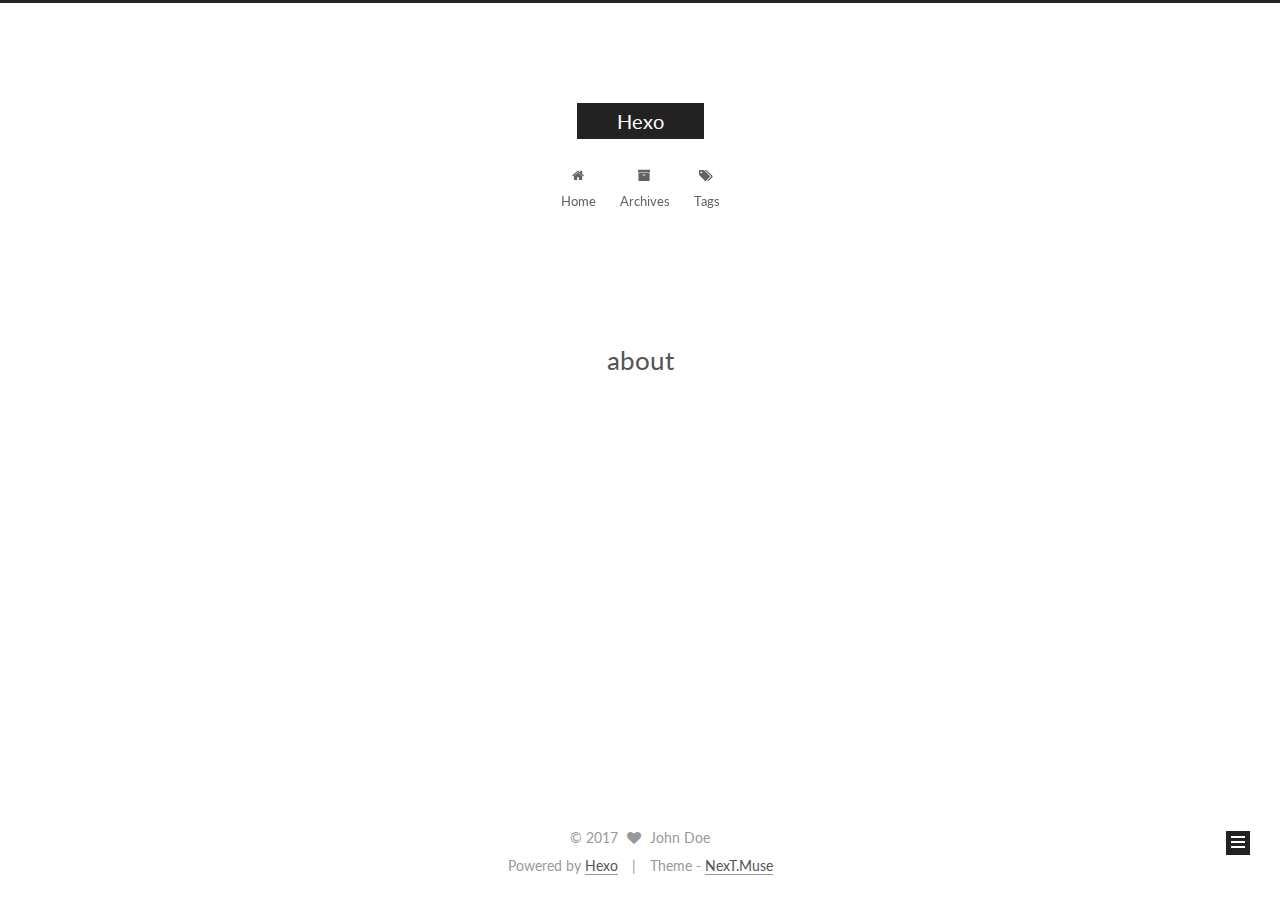
==== about/index.html @ fc0a216c "Site updated: 2017-05-07 15:32:08" ====
<!doctype html>



  


<html class="theme-next muse use-motion" lang="">
<head>
  <meta charset="UTF-8"/>
<meta http-equiv="X-UA-Compatible" content="IE=edge" />
<meta name="viewport" content="width=device-width, initial-scale=1, maximum-scale=1"/>






<meta http-equiv="Cache-Control" content="no-transform" />
<meta http-equiv="Cache-Control" content="no-siteapp" />















  
  
  <link href="/lib/fancybox/source/jquery.fancybox.css?v=2.1.5" rel="stylesheet" type="text/css" />




  
  
  
  

  
    
    
  

  

  

  

  

  
    
    
    <link href="//fonts.googleapis.com/css?family=Lato:300,300italic,400,400italic,700,700italic&subset=latin,latin-ext" rel="stylesheet" type="text/css">
  






<link href="/lib/font-awesome/css/font-awesome.min.css?v=4.6.2" rel="stylesheet" type="text/css" />

<link href="/css/main.css?v=5.1.1" rel="stylesheet" type="text/css" />


  <meta name="keywords" content="Hexo, NexT" />








  <link rel="shortcut icon" type="image/x-icon" href="/favicon.ico?v=5.1.1" />






<meta property="og:type" content="website">
<meta property="og:title" content="about">
<meta property="og:url" content="http://yoursite.com/about/index.html">
<meta property="og:site_name" content="Hexo">
<meta property="og:updated_time" content="2017-05-07T07:31:49.798Z">
<meta name="twitter:card" content="summary">
<meta name="twitter:title" content="about">



<script type="text/javascript" id="hexo.configurations">
  var NexT = window.NexT || {};
  var CONFIG = {
    root: '/',
    scheme: 'Muse',
    sidebar: {"position":"left","display":"post","offset":12,"offset_float":0,"b2t":false,"scrollpercent":false},
    fancybox: true,
    motion: true,
    duoshuo: {
      userId: '0',
      author: 'Author'
    },
    algolia: {
      applicationID: '',
      apiKey: '',
      indexName: '',
      hits: {"per_page":10},
      labels: {"input_placeholder":"Search for Posts","hits_empty":"We didn't find any results for the search: ${query}","hits_stats":"${hits} results found in ${time} ms"}
    }
  };
</script>



  <link rel="canonical" href="http://yoursite.com/about/"/>





  <title>about | Hexo</title>
</head>

<body itemscope itemtype="http://schema.org/WebPage" lang="">

  














  
  
    
  

  <div class="container sidebar-position-left  ">
    <div class="headband"></div>

    <header id="header" class="header" itemscope itemtype="http://schema.org/WPHeader">
      <div class="header-inner"><div class="site-brand-wrapper">
  <div class="site-meta ">
    

    <div class="custom-logo-site-title">
      <a href="/"  class="brand" rel="start">
        <span class="logo-line-before"><i></i></span>
        <span class="site-title">Hexo</span>
        <span class="logo-line-after"><i></i></span>
      </a>
    </div>
      
        <p class="site-subtitle"></p>
      
  </div>

  <div class="site-nav-toggle">
    <button>
      <span class="btn-bar"></span>
      <span class="btn-bar"></span>
      <span class="btn-bar"></span>
    </button>
  </div>
</div>

<nav class="site-nav">
  

  
    <ul id="menu" class="menu">
      
        
        <li class="menu-item menu-item-home">
          <a href="/" rel="section">
            
              <i class="menu-item-icon fa fa-fw fa-home"></i> <br />
            
            Home
          </a>
        </li>
      
        
        <li class="menu-item menu-item-archives">
          <a href="/archives" rel="section">
            
              <i class="menu-item-icon fa fa-fw fa-archive"></i> <br />
            
            Archives
          </a>
        </li>
      
        
        <li class="menu-item menu-item-tags">
          <a href="/tags" rel="section">
            
              <i class="menu-item-icon fa fa-fw fa-tags"></i> <br />
            
            Tags
          </a>
        </li>
      

      
    </ul>
  

  
</nav>



 </div>
    </header>

    <main id="main" class="main">
      <div class="main-inner">
        <div class="content-wrap">
          <div id="content" class="content">
            

  <div id="posts" class="posts-expand">
  <header class="post-header">

	<h1 class="post-title" itemprop="name headline">about</h1>



</header>

    
    
      
    
  </div>


          </div>
          


          
  <div class="comments" id="comments">
    
  </div>


        </div>
        
          
  
  <div class="sidebar-toggle">
    <div class="sidebar-toggle-line-wrap">
      <span class="sidebar-toggle-line sidebar-toggle-line-first"></span>
      <span class="sidebar-toggle-line sidebar-toggle-line-middle"></span>
      <span class="sidebar-toggle-line sidebar-toggle-line-last"></span>
    </div>
  </div>

  <aside id="sidebar" class="sidebar">
    <div class="sidebar-inner">

      

      

      <section class="site-overview sidebar-panel sidebar-panel-active">
        <div class="site-author motion-element" itemprop="author" itemscope itemtype="http://schema.org/Person">
          <img class="site-author-image" itemprop="image"
               src="/images/avatar.gif"
               alt="John Doe" />
          <p class="site-author-name" itemprop="name">John Doe</p>
           
              <p class="site-description motion-element" itemprop="description"></p>
          
        </div>
        <nav class="site-state motion-element">

          
            <div class="site-state-item site-state-posts">
              <a href="/archives">
                <span class="site-state-item-count">4</span>
                <span class="site-state-item-name">posts</span>
              </a>
            </div>
          

          

          

        </nav>

        

        <div class="links-of-author motion-element">
          
        </div>

        
        

        
        

        


      </section>

      

      

    </div>
  </aside>


        
      </div>
    </main>

    <footer id="footer" class="footer">
      <div class="footer-inner">
        <div class="copyright" >
  
  &copy; 
  <span itemprop="copyrightYear">2017</span>
  <span class="with-love">
    <i class="fa fa-heart"></i>
  </span>
  <span class="author" itemprop="copyrightHolder">John Doe</span>
</div>


<div class="powered-by">
  Powered by <a class="theme-link" href="https://hexo.io">Hexo</a>
</div>

<div class="theme-info">
  Theme -
  <a class="theme-link" href="https://github.com/iissnan/hexo-theme-next">
    NexT.Muse
  </a>
</div>


        

        
      </div>
    </footer>

    
      <div class="back-to-top">
        <i class="fa fa-arrow-up"></i>
        
      </div>
    

  </div>

  

<script type="text/javascript">
  if (Object.prototype.toString.call(window.Promise) !== '[object Function]') {
    window.Promise = null;
  }
</script>









  












  
  <script type="text/javascript" src="/lib/jquery/index.js?v=2.1.3"></script>

  
  <script type="text/javascript" src="/lib/fastclick/lib/fastclick.min.js?v=1.0.6"></script>

  
  <script type="text/javascript" src="/lib/jquery_lazyload/jquery.lazyload.js?v=1.9.7"></script>

  
  <script type="text/javascript" src="/lib/velocity/velocity.min.js?v=1.2.1"></script>

  
  <script type="text/javascript" src="/lib/velocity/velocity.ui.min.js?v=1.2.1"></script>

  
  <script type="text/javascript" src="/lib/fancybox/source/jquery.fancybox.pack.js?v=2.1.5"></script>


  


  <script type="text/javascript" src="/js/src/utils.js?v=5.1.1"></script>

  <script type="text/javascript" src="/js/src/motion.js?v=5.1.1"></script>



  
  

  

  


  <script type="text/javascript" src="/js/src/bootstrap.js?v=5.1.1"></script>



  


  




	





  





  





  






  





  

  

  

  

  

</body>
</html>
---- css/main.css ----
/* normalize.css v3.0.2 | MIT License | git.io/normalize */
html {
  font-family: sans-serif; /* 1 */
  -ms-text-size-adjust: 100%; /* 2 */
  -webkit-text-size-adjust: 100%; /* 2 */
}
body {
  margin: 0;
}
article,
aside,
details,
figcaption,
figure,
footer,
header,
hgroup,
main,
menu,
nav,
section,
summary {
  display: block;
}
audio,
canvas,
progress,
video {
  display: inline-block; /* 1 */
  vertical-align: baseline; /* 2 */
}
audio:not([controls]) {
  display: none;
  height: 0;
}
[hidden],
template {
  display: none;
}
a {
  background-color: transparent;
}
a:active,
a:hover {
  outline: 0;
}
abbr[title] {
  border-bottom: 1px dotted;
}
b,
strong {
  font-weight: bold;
}
dfn {
  font-style: italic;
}
h1 {
  font-size: 2em;
  margin: 0.67em 0;
}
mark {
  background: #ff0;
  color: #000;
}
small {
  font-size: 80%;
}
sub,
sup {
  font-size: 75%;
  line-height: 0;
  position: relative;
  vertical-align: baseline;
}
sup {
  top: -0.5em;
}
sub {
  bottom: -0.25em;
}
img {
  border: 0;
}
svg:not(:root) {
  overflow: hidden;
}
figure {
  margin: 1em 40px;
}
hr {
  -moz-box-sizing: content-box;
  box-sizing: content-box;
  height: 0;
}
pre {
  overflow: auto;
}
code,
kbd,
pre,
samp {
  font-family: monospace, monospace;
  font-size: 1em;
}
button,
input,
optgroup,
select,
textarea {
  color: inherit; /* 1 */
  font: inherit; /* 2 */
  margin: 0; /* 3 */
}
button {
  overflow: visible;
}
button,
select {
  text-transform: none;
}
button,
html input[type="button"],
input[type="reset"],
input[type="submit"] {
  -webkit-appearance: button; /* 2 */
  cursor: pointer; /* 3 */
}
button[disabled],
html input[disabled] {
  cursor: default;
}
button::-moz-focus-inner,
input::-moz-focus-inner {
  border: 0;
  padding: 0;
}
input {
  line-height: normal;
}
input[type="checkbox"],
input[type="radio"] {
  box-sizing: border-box; /* 1 */
  padding: 0; /* 2 */
}
input[type="number"]::-webkit-inner-spin-button,
input[type="number"]::-webkit-outer-spin-button {
  height: auto;
}
input[type="search"] {
  -webkit-appearance: textfield; /* 1 */
  -moz-box-sizing: content-box;
  -webkit-box-sizing: content-box; /* 2 */
  box-sizing: content-box;
}
input[type="search"]::-webkit-search-cancel-button,
input[type="search"]::-webkit-search-decoration {
  -webkit-appearance: none;
}
fieldset {
  border: 1px solid #c0c0c0;
  margin: 0 2px;
  padding: 0.35em 0.625em 0.75em;
}
legend {
  border: 0; /* 1 */
  padding: 0; /* 2 */
}
textarea {
  overflow: auto;
}
optgroup {
  font-weight: bold;
}
table {
  border-collapse: collapse;
  border-spacing: 0;
}
td,
th {
  padding: 0;
}
::selection {
  background: #262a30;
  color: #fff;
}
body {
  position: relative;
  font-family: 'Lato', "PingFang SC", "Microsoft YaHei", sans-serif;
  font-size: 14px;
  line-height: 2;
  color: #555;
  background: #fff;
}
@media (max-width: 767px) {
  body {
    padding-right: 0 !important;
  }
}
@media (min-width: 768px) and (max-width: 991px) {
  body {
    padding-right: 0 !important;
  }
}
@media (min-width: 1600px) {
  body {
    font-size: 16px;
  }
}
h1,
h2,
h3,
h4,
h5,
h6 {
  margin: 0;
  padding: 0;
  font-weight: bold;
  line-height: 1.5;
  font-family: 'Lato', "PingFang SC", "Microsoft YaHei", sans-serif;
}
h2,
h3,
h4,
h5,
h6 {
  margin: 20px 0 15px;
}
h1 {
  font-size: 22px;
}
@media (max-width: 767px) {
  h1 {
    font-size: 18px;
  }
}
h2 {
  font-size: 20px;
}
@media (max-width: 767px) {
  h2 {
    font-size: 16px;
  }
}
h3 {
  font-size: 18px;
}
@media (max-width: 767px) {
  h3 {
    font-size: 14px;
  }
}
h4 {
  font-size: 16px;
}
@media (max-width: 767px) {
  h4 {
    font-size: 12px;
  }
}
h5 {
  font-size: 14px;
}
@media (max-width: 767px) {
  h5 {
    font-size: 10px;
  }
}
h6 {
  font-size: 12px;
}
@media (max-width: 767px) {
  h6 {
    font-size: 8px;
  }
}
p {
  margin: 0 0 25px 0;
}
a {
  color: #555;
  text-decoration: none;
  border-bottom: 1px solid #999;
  word-wrap: break-word;
}
a:hover {
  color: #222;
  border-bottom-color: #222;
}
blockquote {
  margin: 0;
  padding: 0;
}
img {
  display: block;
  margin: auto;
  max-width: 100%;
  height: auto;
}
hr {
  margin: 40px 0;
  height: 3px;
  border: none;
  background-color: #ddd;
  background-image: repeating-linear-gradient(-45deg, #fff, #fff 4px, transparent 4px, transparent 8px);
}
blockquote {
  padding: 0 15px;
  color: #666;
  border-left: 4px solid #ddd;
}
blockquote cite::before {
  content: "-";
  padding: 0 5px;
}
dt {
  font-weight: 700;
}
dd {
  margin: 0;
  padding: 0;
}
.text-left {
  text-align: left;
}
.text-center {
  text-align: center;
}
.text-right {
  text-align: right;
}
.text-justify {
  text-align: justify;
}
.text-nowrap {
  white-space: nowrap;
}
.text-lowercase {
  text-transform: lowercase;
}
.text-uppercase {
  text-transform: uppercase;
}
.text-capitalize {
  text-transform: capitalize;
}
.center-block {
  display: block;
  margin-left: auto;
  margin-right: auto;
}
.clearfix:before,
.clearfix:after {
  content: " ";
  display: table;
}
.clearfix:after {
  clear: both;
}
.pullquote {
  width: 45%;
}
.pullquote.left {
  float: left;
  margin-left: 5px;
  margin-right: 10px;
}
.pullquote.right {
  float: right;
  margin-left: 10px;
  margin-right: 5px;
}
.affix.affix.affix {
  position: fixed;
}
.translation {
  margin-top: -20px;
  font-size: 14px;
  color: #999;
}
.scrollbar-measure {
  width: 100px;
  height: 100px;
  overflow: scroll;
  position: absolute;
  top: -9999px;
}
.use-motion .motion-element {
  opacity: 0;
}
table {
  margin: 20px 0;
  width: 100%;
  border-collapse: collapse;
  border-spacing: 0;
  border: 1px solid #ddd;
  font-size: 14px;
  table-layout: fixed;
  word-wrap: break-all;
}
table>tbody>tr:nth-of-type(odd) {
  background-color: #f9f9f9;
}
table>tbody>tr:hover {
  background-color: #f5f5f5;
}
caption,
th,
td {
  padding: 8px;
  text-align: left;
  vertical-align: middle;
  font-weight: normal;
}
th,
td {
  border-bottom: 3px solid #ddd;
  border-right: 1px solid #eee;
}
th {
  padding-bottom: 10px;
  font-weight: 700;
}
td {
  border-bottom-width: 1px;
}
html,
body {
  height: 100%;
}
.container {
  position: relative;
  min-height: 100%;
}
.header-inner {
  margin: 0 auto;
  padding: 100px 0 70px;
  width: 700px;
}
@media (min-width: 1600px) {
  .container .header-inner {
    width: 900px;
  }
}
.main {
  padding-bottom: 150px;
}
.main-inner {
  margin: 0 auto;
  width: 700px;
}
@media (min-width: 1600px) {
  .container .main-inner {
    width: 900px;
  }
}
.footer {
  position: absolute;
  left: 0;
  bottom: 0;
  width: 100%;
  min-height: 50px;
}
.footer-inner {
  box-sizing: border-box;
  margin: 20px auto;
  width: 700px;
}
@media (min-width: 1600px) {
  .container .footer-inner {
    width: 900px;
  }
}
pre,
.highlight {
  overflow: auto;
  margin: 20px 0;
  padding: 0;
  font-size: 13px;
  color: #4d4d4c;
  background: #f7f7f7;
  line-height: 1.6;
}
pre,
code {
  font-family: consolas, Menlo, "PingFang SC", "Microsoft YaHei", monospace;
}
code {
  padding: 2px 4px;
  word-wrap: break-word;
  color: #555;
  background: #eee;
  border-radius: 3px;
  font-size: 13px;
}
pre code {
  padding: 0;
  color: #4d4d4c;
  background: none;
  text-shadow: none;
}
.highlight {
  border-radius: 1px;
}
.highlight pre {
  border: none;
  margin: 0;
  padding: 10px 0;
}
.highlight table {
  margin: 0;
  width: auto;
  border: none;
}
.highlight td {
  border: none;
  padding: 0;
}
.highlight figcaption {
  font-size: 1em;
  color: #4d4d4c;
  line-height: 1em;
  margin-bottom: 1em;
}
.highlight figcaption:before,
.highlight figcaption:after {
  content: " ";
  display: table;
}
.highlight figcaption:after {
  clear: both;
}
.highlight figcaption a {
  float: right;
  color: #4d4d4c;
}
.highlight figcaption a:hover {
  border-bottom-color: #4d4d4c;
}
.highlight .gutter pre {
  padding-left: 10px;
  padding-right: 10px;
  color: #869194;
  text-align: right;
  background-color: #eff2f3;
}
.highlight .code pre {
  width: 100%;
  padding-left: 10px;
  padding-right: 10px;
  background-color: #f7f7f7;
}
.highlight .line {
  height: 20px;
}
.gutter {
  -webkit-user-select: none;
  -moz-user-select: none;
  -ms-user-select: none;
  user-select: none;
}
.gist table {
  width: auto;
}
.gist table td {
  border: none;
}
pre .deletion {
  background: #fdd;
}
pre .addition {
  background: #dfd;
}
pre .meta {
  color: #8959a8;
}
pre .comment {
  color: #8e908c;
}
pre .variable,
pre .attribute,
pre .tag,
pre .regexp,
pre .ruby .constant,
pre .xml .tag .title,
pre .xml .pi,
pre .xml .doctype,
pre .html .doctype,
pre .css .id,
pre .css .class,
pre .css .pseudo {
  color: #c82829;
}
pre .number,
pre .preprocessor,
pre .built_in,
pre .literal,
pre .params,
pre .constant,
pre .command {
  color: #f5871f;
}
pre .ruby .class .title,
pre .css .rules .attribute,
pre .string,
pre .value,
pre .inheritance,
pre .header,
pre .ruby .symbol,
pre .xml .cdata,
pre .special,
pre .number,
pre .formula {
  color: #718c00;
}
pre .title,
pre .css .hexcolor {
  color: #3e999f;
}
pre .function,
pre .python .decorator,
pre .python .title,
pre .ruby .function .title,
pre .ruby .title .keyword,
pre .perl .sub,
pre .javascript .title,
pre .coffeescript .title {
  color: #4271ae;
}
pre .keyword,
pre .javascript .function {
  color: #8959a8;
}
.full-image.full-image.full-image {
  border: none;
  max-width: 100%;
  width: auto;
  margin: 20px auto;
}
@media (min-width: 992px) {
  .full-image.full-image.full-image {
    max-width: none;
    width: 110%;
    margin: 25px -5%;
  }
}
.blockquote-center,
.page-home .post-type-quote blockquote,
.page-post-detail .post-type-quote blockquote {
  position: relative;
  margin: 40px 0;
  padding: 0;
  border-left: none;
  text-align: center;
}
.blockquote-center::before,
.page-home .post-type-quote blockquote::before,
.page-post-detail .post-type-quote blockquote::before,
.blockquote-center::after,
.page-home .post-type-quote blockquote::after,
.page-post-detail .post-type-quote blockquote::after {
  position: absolute;
  content: ' ';
  display: block;
  width: 100%;
  height: 24px;
  opacity: 0.2;
  background-repeat: no-repeat;
  background-position: 0 -6px;
  background-size: 22px 22px;
}
.blockquote-center::before,
.page-home .post-type-quote blockquote::before,
.page-post-detail .post-type-quote blockquote::before {
  top: -20px;
  background-image: url("../images/quote-l.svg");
  border-top: 1px solid #ccc;
}
.blockquote-center::after,
.page-home .post-type-quote blockquote::after,
.page-post-detail .post-type-quote blockquote::after {
  bottom: -20px;
  background-image: url("../images/quote-r.svg");
  border-bottom: 1px solid #ccc;
  background-position: 100% 8px;
}
.blockquote-center p,
.page-home .post-type-quote blockquote p,
.page-post-detail .post-type-quote blockquote p,
.blockquote-center div,
.page-home .post-type-quote blockquote div,
.page-post-detail .post-type-quote blockquote div {
  text-align: center;
}
.post .post-body .group-picture img {
  box-sizing: border-box;
  padding: 0 3px;
  border: none;
}
.post .group-picture-row {
  overflow: hidden;
  margin-top: 6px;
}
.post .group-picture-row:first-child {
  margin-top: 0;
}
.post .group-picture-column {
  float: left;
}
.page-post-detail .post-body .group-picture-column {
  float: none;
  margin-top: 10px;
  width: auto !important;
}
.page-post-detail .post-body .group-picture-column img {
  margin: 0 auto;
}
.page-archive .group-picture-container {
  overflow: hidden;
}
.page-archive .group-picture-row {
  float: left;
}
.page-archive .group-picture-row:first-child {
  margin-top: 6px;
}
.page-archive .group-picture-column {
  max-width: 150px;
  max-height: 150px;
}
.note {
  padding: 20px;
  margin: 20px 0;
  border: 1px solid #eee;
  border-left-width: 5px;
  border-radius: 3px;
}
.note h2,
.note h3,
.note h4,
.note h5,
.note h6 {
  margin-top: 0;
  margin-bottom: 5px;
}
.note p:last-child {
  margin-bottom: 0;
}
.note code {
  border-radius: 3px;
}
.note+.note {
  margin-top: -5px;
}
.default {
  border-left-color: #777;
}
.default h2,
.default h3,
.default h4,
.default h5,
.default h6 {
  color: #777;
}
.primary {
  border-left-color: #428bca;
}
.primary h2,
.primary h3,
.primary h4,
.primary h5,
.primary h6 {
  color: #428bca;
}
.success {
  border-left-color: #5cb85c;
}
.success h2,
.success h3,
.success h4,
.success h5,
.success h6 {
  color: #5cb85c;
}
.danger {
  border-left-color: #d9534f;
}
.danger h2,
.danger h3,
.danger h4,
.danger h5,
.danger h6 {
  color: #d9534f;
}
.warning {
  border-left-color: #f0ad4e;
}
.warning h2,
.warning h3,
.warning h4,
.warning h5,
.warning h6 {
  color: #f0ad4e;
}
.info {
  border-left-color: #5bc0de;
}
.info h2,
.info h3,
.info h4,
.info h5,
.info h6 {
  color: #5bc0de;
}
.btn {
  display: inline-block;
  padding: 0 20px;
  font-size: 14px;
  color: #fff;
  background: #222;
  border: 2px solid #222;
  text-decoration: none;
  border-radius: 0;
  transition-property: background-color;
  transition-duration: 0.2s;
  transition-timing-function: ease-in-out;
  transition-delay: 0s;
}
.btn:hover,
.post-button .btn:hover {
  border-color: #222;
  color: #222;
  background: #fff;
}
.btn-bar {
  display: block;
  width: 22px;
  height: 2px;
  background: #555;
  border-radius: 1px;
}
.btn-bar+.btn-bar {
  margin-top: 4px;
}
.pagination {
  margin: 120px 0 40px;
  text-align: center;
  border-top: 1px solid #eee;
}
.page-number-basic,
.pagination .prev,
.pagination .next,
.pagination .page-number,
.pagination .space {
  display: inline-block;
  position: relative;
  top: -1px;
  margin: 0 10px;
  padding: 0 10px;
  line-height: 30px;
}
@media (max-width: 767px) {
  .page-number-basic,
  .pagination .prev,
  .pagination .next,
  .pagination .page-number,
  .pagination .space {
    margin: 0 5px;
  }
}
.pagination .prev,
.pagination .next,
.pagination .page-number {
  border-bottom: 0;
  border-top: 1px solid #eee;
  transition-property: border-color;
  transition-duration: 0.2s;
  transition-timing-function: ease-in-out;
  transition-delay: 0s;
}
.pagination .prev:hover,
.pagination .next:hover,
.pagination .page-number:hover {
  border-top-color: #222;
}
.pagination .space {
  padding: 0;
  margin: 0;
}
.pagination .prev {
  margin-left: 0;
}
.pagination .next {
  margin-right: 0;
}
.pagination .page-number.current {
  color: #fff;
  background: #ccc;
  border-top-color: #ccc;
}
@media (max-width: 767px) {
  .pagination {
    border-top: none;
  }
  .pagination .prev,
  .pagination .next,
  .pagination .page-number {
    margin-bottom: 10px;
    border-top: 0;
    border-bottom: 1px solid #eee;
  }
  .pagination .prev:hover,
  .pagination .next:hover,
  .pagination .page-number:hover {
    border-bottom-color: #222;
  }
}
.comments {
  margin: 60px 20px 0;
}
.tag-cloud {
  text-align: center;
}
.tag-cloud a {
  display: inline-block;
  margin: 10px;
}
.back-to-top {
  box-sizing: border-box;
  position: fixed;
  bottom: -100px;
  right: 30px;
  z-index: 1050;
  padding: 0 6px;
  width: 24px;
  background: #222;
  font-size: 12px;
  opacity: 1;
  color: #fff;
  cursor: pointer;
  text-align: center;
  -webkit-transform: translateZ(0);
  transition-property: bottom;
  transition-duration: 0.2s;
  transition-timing-function: ease-in-out;
  transition-delay: 0s;
}
@media (max-width: 767px) {
  .back-to-top {
    display: none;
  }
}
@media (min-width: 768px) and (max-width: 991px) {
  .back-to-top {
    display: none;
  }
}
.back-to-top.back-to-top-on {
  bottom: 19px;
}
.header {
  background: transparent;
}
.header-inner {
  position: relative;
}
.headband {
  height: 3px;
  background: #222;
}
.site-meta {
  margin: 0;
  text-align: center;
}
@media (max-width: 767px) {
  .site-meta {
    text-align: center;
  }
}
.brand {
  position: relative;
  display: inline-block;
  padding: 0 40px;
  color: #fff;
  background: #222;
  border-bottom: none;
}
.brand:hover {
  color: #fff;
}
.logo {
  display: inline-block;
  margin-right: 5px;
  line-height: 36px;
  vertical-align: top;
}
.site-title {
  display: inline-block;
  vertical-align: top;
  line-height: 36px;
  font-size: 20px;
  font-weight: normal;
  font-family: 'Lato', "PingFang SC", "Microsoft YaHei", sans-serif;
}
.site-subtitle {
  margin-top: 10px;
  font-size: 13px;
  color: #999;
}
.use-motion .brand {
  opacity: 0;
}
.use-motion .logo,
.use-motion .site-title,
.use-motion .site-subtitle {
  opacity: 0;
  position: relative;
  top: -10px;
}
.site-nav-toggle {
  display: none;
  position: absolute;
  top: 10px;
  left: 10px;
}
@media (max-width: 767px) {
  .site-nav-toggle {
    display: block;
  }
}
.site-nav-toggle button {
  margin-top: 2px;
  padding: 9px 10px;
  background: transparent;
  border: none;
}
@media (max-width: 767px) {
  .site-nav {
    display: none;
    margin: 0 -10px;
    padding: 0 10px;
    clear: both;
    border-top: 1px solid #ddd;
  }
}
@media (min-width: 768px) and (max-width: 991px) {
  .site-nav {
    display: block !important;
  }
}
@media (min-width: 992px) {
  .site-nav {
    display: block !important;
  }
}
.menu {
  margin-top: 20px;
  padding-left: 0;
  text-align: center;
}
.menu .menu-item {
  display: inline-block;
  margin: 0 10px;
  list-style: none;
}
@media screen and (max-width: 767px) {
  .menu .menu-item {
    margin-top: 10px;
  }
}
.menu .menu-item a {
  display: block;
  font-size: 13px;
  line-height: inherit;
  border-bottom: 1px solid transparent;
  transition-property: border-color;
  transition-duration: 0.2s;
  transition-timing-function: ease-in-out;
  transition-delay: 0s;
}
.menu .menu-item a:hover {
  border-bottom-color: #222;
}
.menu .menu-item .fa {
  margin-right: 5px;
}
.use-motion .menu-item {
  opacity: 0;
}
.post-body {
  font-family: 'Lato', "PingFang SC", "Microsoft YaHei", sans-serif;
}
@media (max-width: 767px) {
  .post-body {
    word-break: break-word;
  }
}
.post-body .fancybox img {
  display: block !important;
  margin: 0 auto;
  cursor: pointer;
  cursor: zoom-in;
  cursor: -webkit-zoom-in;
}
.post-body .image-caption,
.post-body .figure .caption {
  margin: 10px auto 15px;
  text-align: center;
  font-size: 14px;
  color: #999;
  font-weight: bold;
  line-height: 1;
}
.post-sticky-flag {
  display: inline-block;
  font-size: 16px;
  -ms-transform: rotate(30deg);
  -webkit-transform: rotate(30deg);
  -moz-transform: rotate(30deg);
  -ms-transform: rotate(30deg);
  -o-transform: rotate(30deg);
  transform: rotate(30deg);
}
.posts-expand {
  padding-top: 40px;
}
@media (max-width: 767px) {
  .posts-expand {
    margin: 0 20px;
  }
  .post-body pre {
    padding: 10px;
  }
  .post-body pre .gutter pre {
    padding-right: 10px;
  }
  .post-body .highlight {
    margin-left: 0px;
    margin-right: 0px;
    padding: 0;
  }
  .post-body .highlight .gutter pre {
    padding-right: 10px;
  }
}
@media (min-width: 992px) {
  .posts-expand .post-body {
    text-align: justify;
  }
}
.posts-expand .post-body h2,
.posts-expand .post-body h3,
.posts-expand .post-body h4,
.posts-expand .post-body h5,
.posts-expand .post-body h6 {
  padding-top: 10px;
}
.posts-expand .post-body h2 .header-anchor,
.posts-expand .post-body h3 .header-anchor,
.posts-expand .post-body h4 .header-anchor,
.posts-expand .post-body h5 .header-anchor,
.posts-expand .post-body h6 .header-anchor {
  float: right;
  margin-left: 10px;
  color: #ccc;
  border-bottom-style: none;
  visibility: hidden;
}
.posts-expand .post-body h2 .header-anchor:hover,
.posts-expand .post-body h3 .header-anchor:hover,
.posts-expand .post-body h4 .header-anchor:hover,
.posts-expand .post-body h5 .header-anchor:hover,
.posts-expand .post-body h6 .header-anchor:hover {
  color: inherit;
}
.posts-expand .post-body h2:hover .header-anchor,
.posts-expand .post-body h3:hover .header-anchor,
.posts-expand .post-body h4:hover .header-anchor,
.posts-expand .post-body h5:hover .header-anchor,
.posts-expand .post-body h6:hover .header-anchor {
  visibility: visible;
}
.posts-expand .post-body ul li {
  list-style: circle;
}
.posts-expand .post-body img {
  box-sizing: border-box;
  margin: auto;
  padding: 3px;
  border: 1px solid #ddd;
}
.posts-expand .fancybox img {
  margin: 0 auto;
}
@media (max-width: 767px) {
  .posts-collapse {
    margin: 0 20px;
  }
  .posts-collapse .post-title,
  .posts-collapse .post-meta {
    display: block;
    width: auto;
    text-align: left;
  }
}
.posts-collapse {
  position: relative;
  z-index: 1010;
  margin-left: 55px;
}
.posts-collapse::after {
  content: " ";
  position: absolute;
  top: 20px;
  left: 0;
  margin-left: -2px;
  width: 4px;
  height: 100%;
  background: #f5f5f5;
  z-index: -1;
}
@media (max-width: 767px) {
  .posts-collapse {
    margin: 0 20px;
  }
}
.posts-collapse .collection-title {
  position: relative;
  margin: 60px 0;
}
.posts-collapse .collection-title h2 {
  margin-left: 20px;
}
.posts-collapse .collection-title small {
  color: #bbb;
  margin-left: 5px;
}
.posts-collapse .collection-title::before {
  content: " ";
  position: absolute;
  left: 0;
  top: 50%;
  margin-left: -4px;
  margin-top: -4px;
  width: 8px;
  height: 8px;
  background: #bbb;
  border-radius: 50%;
}
.posts-collapse .post {
  margin: 30px 0;
}
.posts-collapse .post-header {
  position: relative;
  transition-duration: 0.2s;
  transition-timing-function: ease-in-out;
  transition-delay: 0s;
  transition-property: border;
  border-bottom: 1px dashed #ccc;
}
.posts-collapse .post-header::before {
  content: " ";
  position: absolute;
  left: 0;
  top: 12px;
  width: 6px;
  height: 6px;
  margin-left: -4px;
  background: #bbb;
  border-radius: 50%;
  border: 1px solid #fff;
  transition-duration: 0.2s;
  transition-timing-function: ease-in-out;
  transition-delay: 0s;
  transition-property: background;
}
.posts-collapse .post-header:hover {
  border-bottom-color: #666;
}
.posts-collapse .post-header:hover::before {
  background: #222;
}
.posts-collapse .post-meta {
  position: absolute;
  font-size: 12px;
  left: 20px;
  top: 5px;
}
.posts-collapse .post-comments-count {
  display: none;
}
.posts-collapse .post-title {
  margin-left: 60px;
  font-size: 16px;
  font-weight: normal;
  line-height: inherit;
}
.posts-collapse .post-title::after {
  margin-left: 3px;
  opacity: 0.6;
}
.posts-collapse .post-title a {
  color: #666;
  border-bottom: none;
}
.page-home .post-type-quote .post-header,
.page-post-detail .post-type-quote .post-header,
.page-home .post-type-quote .post-tags,
.page-post-detail .post-type-quote .post-tags {
  display: none;
}
.posts-expand .post-title {
  font-size: 26px;
  text-align: center;
  word-break: break-word;
  font-weight: 400;
}
@media (max-width: 767px) {
  .posts-expand .post-title {
    font-size: 22px;
  }
}
.posts-expand .post-title-link {
  display: inline-block;
  position: relative;
  color: #555;
  border-bottom: none;
  line-height: 1.2;
  vertical-align: top;
}
.posts-expand .post-title-link::before {
  content: "";
  position: absolute;
  width: 100%;
  height: 2px;
  bottom: 0;
  left: 0;
  background-color: #000;
  visibility: hidden;
  -webkit-transform: scaleX(0);
  -moz-transform: scaleX(0);
  -ms-transform: scaleX(0);
  -o-transform: scaleX(0);
  transform: scaleX(0);
  transition-duration: 0.2s;
  transition-timing-function: ease-in-out;
  transition-delay: 0s;
}
.posts-expand .post-title-link:hover::before {
  visibility: visible;
  -webkit-transform: scaleX(1);
  -moz-transform: scaleX(1);
  -ms-transform: scaleX(1);
  -o-transform: scaleX(1);
  transform: scaleX(1);
}
.posts-expand .post-title-link .fa {
  font-size: 16px;
}
.posts-expand .post-meta {
  margin: 3px 0 60px 0;
  color: #999;
  font-family: 'Lato', "PingFang SC", "Microsoft YaHei", sans-serif;
  font-size: 12px;
  text-align: center;
}
.posts-expand .post-meta .post-category-list {
  display: inline-block;
  margin: 0;
  padding: 3px;
}
.posts-expand .post-meta .post-category-list-link {
  color: #999;
}
.posts-expand .post-meta .post-description {
  font-size: 14px;
  margin-top: 2px;
}
.post-wordcount {
  display: inline-block;
}
.post-meta-divider {
  margin: 0 0.5em;
}
.post-meta-item-icon {
  margin-right: 3px;
}
@media (min-width: 768px) and (max-width: 991px) {
  .post-meta-item-icon {
    display: inline-block;
  }
}
@media (max-width: 767px) {
  .post-meta-item-icon {
    display: inline-block;
  }
}
@media (min-width: 768px) and (max-width: 991px) {
  .post-meta-item-text {
    display: none;
  }
}
@media (max-width: 767px) {
  .post-meta-item-text {
    display: none;
  }
}
@media (max-width: 767px) {
  .posts-expand .post-comments-count {
    display: none;
  }
}
.social-like {
  font-size: 14px;
  height: 20px;
  text-align: center;
  border-top: 1px solid #eee;
  padding-top: 9px;
  margin-top: 45px;
  display: flex;
  justify-content: center;
}
.vk_like {
  width: 85px;
  height: 21px;
  padding-top: 7px;
  align-self: center;
}
.fb_like {
  height: 30px;
  align-self: center;
}
.post-button {
  margin-top: 50px;
}
.post-button .btn {
  color: #fff;
  font-size: 14px;
  background: #222;
  border-radius: 0;
  line-height: 2;
  margin: 0 4px 8px 4px;
}
.post-button .fa-fw {
  width: 1.285714285714286em;
  text-align: left;
}
.posts-expand .post-tags {
  margin-top: 40px;
  text-align: center;
}
.posts-expand .post-tags a {
  display: inline-block;
  margin-right: 10px;
  font-size: 13px;
}
.post-nav {
  display: table;
  margin-top: 15px;
  width: 100%;
  border-top: 1px solid #eee;
}
.post-nav-divider {
  display: table-cell;
  width: 10%;
}
.post-nav-item {
  display: table-cell;
  padding: 10px 0 0 0;
  width: 45%;
  vertical-align: top;
}
.post-nav-item a {
  position: relative;
  display: block;
  line-height: 25px;
  font-size: 14px;
  color: #555;
  border-bottom: none;
}
.post-nav-item a:hover {
  color: #222;
  border-bottom: none;
}
.post-nav-item a:active {
  top: 2px;
}
.post-nav-item .fa {
  position: absolute;
  top: 8px;
  left: 0;
  font-size: 12px;
}
.post-nav-next a {
  padding-left: 15px;
}
.post-nav-prev {
  text-align: right;
}
.post-nav-prev a {
  padding-right: 15px;
}
.post-nav-prev .fa {
  right: 0;
  left: auto;
}
.posts-expand .post-eof {
  display: block;
  margin: 80px auto 60px;
  width: 8%;
  height: 1px;
  background: #ccc;
  text-align: center;
}
.post:last-child .post-eof.post-eof.post-eof {
  display: none;
}
.post-gallery {
  display: table;
  table-layout: fixed;
  width: 100%;
  border-collapse: separate;
}
.post-gallery-row {
  display: table-row;
}
.post-gallery .post-gallery-img {
  display: table-cell;
  text-align: center;
  vertical-align: middle;
  border: none;
}
.post-gallery .post-gallery-img img {
  max-width: 100%;
  max-height: 100%;
  border: none;
}
.fancybox-close,
.fancybox-close:hover {
  border: none;
}
.sidebar {
  position: fixed;
  right: 0;
  top: 0;
  bottom: 0;
  width: 0;
  z-index: 1040;
  box-shadow: inset 0 2px 6px #000;
  background: #222;
  -webkit-transform: translateZ(0);
}
.sidebar a {
  color: #999;
  border-bottom-color: #555;
}
.sidebar a:hover {
  color: #eee;
}
@media (min-width: 768px) and (max-width: 991px) {
  .sidebar {
    display: none !important;
  }
}
@media (max-width: 767px) {
  .sidebar {
    display: none !important;
  }
}
.sidebar-inner {
  position: relative;
  padding: 20px 10px;
  color: #999;
  text-align: center;
}
.sidebar-toggle {
  position: fixed;
  right: 30px;
  bottom: 45px;
  width: 14px;
  height: 14px;
  padding: 5px;
  background: #222;
  line-height: 0;
  z-index: 1050;
  cursor: pointer;
  -webkit-transform: translateZ(0);
}
@media (min-width: 768px) and (max-width: 991px) {
  .sidebar-toggle {
    display: none;
  }
}
@media (max-width: 767px) {
  .sidebar-toggle {
    display: none;
  }
}
.sidebar-toggle-line {
  position: relative;
  display: inline-block;
  vertical-align: top;
  height: 2px;
  width: 100%;
  background: #fff;
  margin-top: 3px;
}
.sidebar-toggle-line:first-child {
  margin-top: 0;
}
.site-author-image {
  display: block;
  margin: 0 auto;
  padding: 2px;
  max-width: 96px;
  height: auto;
  border: 2px solid #333;
}
.site-author-name {
  margin: 5px 0 0;
  text-align: center;
  color: #f5f5f5;
  font-weight: normal;
}
.site-description {
  margin-top: 5px;
  text-align: center;
  font-size: 14px;
  color: #999;
}
.site-state {
  overflow: hidden;
  line-height: 1.4;
  white-space: nowrap;
  text-align: center;
}
.site-state-item {
  display: inline-block;
  padding: 0 15px;
  border-left: 1px solid #333;
}
.site-state-item:first-child {
  border-left: none;
}
.site-state-item a {
  border-bottom: none;
}
.site-state-item-count {
  display: block;
  text-align: center;
  color: inherit;
  font-weight: 600;
  font-size: 18px;
}
.site-state-item-name {
  font-size: 13px;
  color: inherit;
}
.feed-link {
  margin-top: 20px;
}
.feed-link a {
  display: inline-block;
  padding: 0 15px;
  color: #fc6423;
  border: 1px solid #fc6423;
  border-radius: 4px;
}
.feed-link a i {
  color: #fc6423;
  font-size: 14px;
}
.feed-link a:hover {
  color: #fff;
  background: #fc6423;
}
.feed-link a:hover i {
  color: #fff;
}
.links-of-author {
  margin-top: 20px;
}
.links-of-author a {
  display: inline-block;
  vertical-align: middle;
  margin-right: 10px;
  margin-bottom: 10px;
  border-bottom-color: #555;
  font-size: 13px;
}
.links-of-author a:before {
  display: inline-block;
  vertical-align: middle;
  margin-right: 3px;
  content: " ";
  width: 4px;
  height: 4px;
  border-radius: 50%;
  background: #50b333;
}
.links-of-blogroll {
  font-size: 13px;
}
.links-of-blogroll-title {
  margin-top: 20px;
  font-size: 14px;
  font-weight: 600;
}
.links-of-blogroll-list {
  margin: 0;
  padding: 0;
  list-style: none;
}
.links-of-blogroll-item {
  padding: 2px 10px;
}
.sidebar-nav {
  margin: 0 0 20px;
  padding-left: 0;
}
.sidebar-nav li {
  display: inline-block;
  cursor: pointer;
  border-bottom: 1px solid transparent;
  font-size: 14px;
  color: #555;
}
.sidebar-nav li:hover {
  color: #f5f5f5;
}
.page-post-detail .sidebar-nav-toc {
  padding: 0 5px;
}
.page-post-detail .sidebar-nav-overview {
  margin-left: 10px;
}
.sidebar-nav .sidebar-nav-active {
  color: #87daff;
  border-bottom-color: #87daff;
}
.sidebar-nav .sidebar-nav-active:hover {
  color: #87daff;
}
.sidebar-panel {
  display: none;
}
.sidebar-panel-active {
  display: block;
}
.post-toc-empty {
  font-size: 14px;
  color: #666;
}
.post-toc-wrap {
  overflow: hidden;
}
.post-toc {
  overflow: auto;
}
.post-toc ol {
  margin: 0;
  padding: 0 2px 5px 10px;
  text-align: left;
  list-style: none;
  font-size: 14px;
}
.post-toc ol > ol {
  padding-left: 0;
}
.post-toc ol a {
  transition-duration: 0.2s;
  transition-timing-function: ease-in-out;
  transition-delay: 0s;
  transition-property: all;
  color: #999;
  border-bottom-color: #555;
}
.post-toc ol a:hover {
  color: #ccc;
  border-bottom-color: #ccc;
}
.post-toc .nav-item {
  overflow: hidden;
  text-overflow: ellipsis;
  white-space: nowrap;
  line-height: 1.8;
}
.post-toc .nav .nav-child {
  display: none;
}
.post-toc .nav .active > .nav-child {
  display: block;
}
.post-toc .nav .active-current > .nav-child {
  display: block;
}
.post-toc .nav .active-current > .nav-child > .nav-item {
  display: block;
}
.post-toc .nav .active > a {
  color: #87daff;
  border-bottom-color: #87daff;
}
.post-toc .nav .active-current > a {
  color: #87daff;
}
.post-toc .nav .active-current > a:hover {
  color: #87daff;
}
.footer {
  font-size: 14px;
  color: #999;
}
.footer img {
  border: none;
}
.footer-inner {
  text-align: center;
}
.with-love {
  display: inline-block;
  margin: 0 5px;
}
.powered-by,
.theme-info {
  display: inline-block;
}
.powered-by {
  margin-right: 10px;
}
.powered-by::after {
  content: "|";
  padding-left: 10px;
}
.cc-license {
  margin-top: 10px;
  text-align: center;
}
.cc-license .cc-opacity {
  opacity: 0.7;
  border-bottom: none;
}
.cc-license .cc-opacity:hover {
  opacity: 0.9;
}
.cc-license img {
  display: inline-block;
}
.theme-next #ds-thread #ds-reset {
  color: #555;
}
.theme-next #ds-thread #ds-reset .ds-replybox {
  margin-bottom: 30px;
}
.theme-next #ds-thread #ds-reset .ds-replybox .ds-avatar,
.theme-next #ds-reset .ds-avatar img {
  box-shadow: none;
}
.theme-next #ds-thread #ds-reset .ds-textarea-wrapper {
  border-color: #c7d4e1;
  background: none;
  border-top-right-radius: 3px;
  border-top-left-radius: 3px;
}
.theme-next #ds-thread #ds-reset .ds-textarea-wrapper textarea {
  height: 60px;
}
.theme-next #ds-reset .ds-rounded-top {
  border-radius: 0;
}
.theme-next #ds-thread #ds-reset .ds-post-toolbar {
  box-sizing: border-box;
  border: 1px solid #c7d4e1;
  background: #f6f8fa;
}
.theme-next #ds-thread #ds-reset .ds-post-options {
  height: 40px;
  border: none;
  background: none;
}
.theme-next #ds-thread #ds-reset .ds-toolbar-buttons {
  top: 11px;
}
.theme-next #ds-thread #ds-reset .ds-sync {
  top: 5px;
}
.theme-next #ds-thread #ds-reset .ds-post-button {
  top: 4px;
  right: 5px;
  width: 90px;
  height: 30px;
  border: 1px solid #c5ced7;
  border-radius: 3px;
  background-image: linear-gradient(#fbfbfc, #f5f7f9);
  color: #60676d;
}
.theme-next #ds-thread #ds-reset .ds-post-button:hover {
  background-position: 0 -30px;
  color: #60676d;
}
.theme-next #ds-thread #ds-reset .ds-comments-info {
  padding: 10px 0;
}
.theme-next #ds-thread #ds-reset .ds-sort {
  display: none;
}
.theme-next #ds-thread #ds-reset li.ds-tab a.ds-current {
  border: none;
  background: #f6f8fa;
  color: #60676d;
}
.theme-next #ds-thread #ds-reset li.ds-tab a.ds-current:hover {
  background-color: #e9f0f7;
  color: #60676d;
}
.theme-next #ds-thread #ds-reset li.ds-tab a {
  border-radius: 2px;
  padding: 5px;
}
.theme-next #ds-thread #ds-reset .ds-login-buttons p {
  color: #999;
  line-height: 36px;
}
.theme-next #ds-thread #ds-reset .ds-login-buttons .ds-service-list li {
  height: 28px;
}
.theme-next #ds-thread #ds-reset .ds-service-list a {
  background: none;
  padding: 5px;
  border: 1px solid;
  border-radius: 3px;
  text-align: center;
}
.theme-next #ds-thread #ds-reset .ds-service-list a:hover {
  color: #fff;
  background: #666;
}
.theme-next #ds-thread #ds-reset .ds-service-list .ds-weibo {
  color: #fc9b00;
  border-color: #fc9b00;
}
.theme-next #ds-thread #ds-reset .ds-service-list .ds-weibo:hover {
  background: #fc9b00;
}
.theme-next #ds-thread #ds-reset .ds-service-list .ds-qq {
  color: #60a3ec;
  border-color: #60a3ec;
}
.theme-next #ds-thread #ds-reset .ds-service-list .ds-qq:hover {
  background: #60a3ec;
}
.theme-next #ds-thread #ds-reset .ds-service-list .ds-renren {
  color: #2e7ac4;
  border-color: #2e7ac4;
}
.theme-next #ds-thread #ds-reset .ds-service-list .ds-renren:hover {
  background: #2e7ac4;
}
.theme-next #ds-thread #ds-reset .ds-service-list .ds-douban {
  color: #37994c;
  border-color: #37994c;
}
.theme-next #ds-thread #ds-reset .ds-service-list .ds-douban:hover {
  background: #37994c;
}
.theme-next #ds-thread #ds-reset .ds-service-list .ds-kaixin {
  color: #fef20d;
  border-color: #fef20d;
}
.theme-next #ds-thread #ds-reset .ds-service-list .ds-kaixin:hover {
  background: #fef20d;
}
.theme-next #ds-thread #ds-reset .ds-service-list .ds-netease {
  color: #f00;
  border-color: #f00;
}
.theme-next #ds-thread #ds-reset .ds-service-list .ds-netease:hover {
  background: #f00;
}
.theme-next #ds-thread #ds-reset .ds-service-list .ds-sohu {
  color: #ffcb05;
  border-color: #ffcb05;
}
.theme-next #ds-thread #ds-reset .ds-service-list .ds-sohu:hover {
  background: #ffcb05;
}
.theme-next #ds-thread #ds-reset .ds-service-list .ds-baidu {
  color: #2831e0;
  border-color: #2831e0;
}
.theme-next #ds-thread #ds-reset .ds-service-list .ds-baidu:hover {
  background: #2831e0;
}
.theme-next #ds-thread #ds-reset .ds-service-list .ds-google {
  color: #166bec;
  border-color: #166bec;
}
.theme-next #ds-thread #ds-reset .ds-service-list .ds-google:hover {
  background: #166bec;
}
.theme-next #ds-thread #ds-reset .ds-service-list .ds-weixin {
  color: #00ce0d;
  border-color: #00ce0d;
}
.theme-next #ds-thread #ds-reset .ds-service-list .ds-weixin:hover {
  background: #00ce0d;
}
.theme-next #ds-thread #ds-reset .ds-service-list .ds-more-services {
  border: none;
}
.theme-next #ds-thread #ds-reset .ds-service-list .ds-more-services:hover {
  background: none;
}
.theme-next #ds-reset .duoshuo-ua-admin {
  display: inline-block;
  color: #f00;
}
.theme-next #ds-reset .duoshuo-ua-platform,
.theme-next #ds-reset .duoshuo-ua-browser {
  color: #ccc;
}
.theme-next #ds-reset .duoshuo-ua-platform .fa,
.theme-next #ds-reset .duoshuo-ua-browser .fa {
  display: inline-block;
  margin-right: 3px;
}
.theme-next #ds-reset .duoshuo-ua-separator {
  display: inline-block;
  margin-left: 5px;
}
.theme-next .this_ua {
  background-color: #ccc !important;
  border-radius: 4px;
  padding: 0 5px !important;
  margin: 1px 1px !important;
  border: 1px solid #bbb !important;
  color: #fff;
  display: inline-block !important;
}
.theme-next .this_ua.admin {
  background-color: #d9534f !important;
  border-color: #d9534f !important;
}
.theme-next .this_ua.platform.iOS,
.theme-next .this_ua.platform.Mac,
.theme-next .this_ua.platform.Windows {
  background-color: #39b3d7 !important;
  border-color: #46b8da !important;
}
.theme-next .this_ua.platform.Linux {
  background-color: #3a3a3a !important;
  border-color: #1f1f1f !important;
}
.theme-next .this_ua.platform.Android {
  background-color: #00c47d !important;
  border-color: #01b171 !important;
}
.theme-next .this_ua.browser.Mobile,
.theme-next .this_ua.browser.Chrome {
  background-color: #5cb85c !important;
  border-color: #4cae4c !important;
}
.theme-next .this_ua.browser.Firefox {
  background-color: #f0ad4e !important;
  border-color: #eea236 !important;
}
.theme-next .this_ua.browser.Maxthon,
.theme-next .this_ua.browser.IE {
  background-color: #428bca !important;
  border-color: #357ebd !important;
}
.theme-next .this_ua.browser.baidu,
.theme-next .this_ua.browser.UCBrowser,
.theme-next .this_ua.browser.Opera {
  background-color: #d9534f !important;
  border-color: #d43f3a !important;
}
.theme-next .this_ua.browser.Android,
.theme-next .this_ua.browser.QQBrowser {
  background-color: #78ace9 !important;
  border-color: #4cae4c !important;
}
.cloud-tie-wrapper img {
  display: inline-block;
}
.cloud-tie-wrapper .total-txt {
  font-size: 1em !important;
}
.cloud-tie-join-count .join-count {
  color: #555 !important;
  font-size: inherit !important;
  margin: 0 !important;
}
.post-spread {
  margin-top: 20px;
  text-align: center;
}
.jiathis_style {
  display: inline-block;
}
.jiathis_style a {
  border: none;
}
.fa {
  font-family: FontAwesome !important;
}
.post-spread {
  margin-top: 20px;
  text-align: center;
}
.bdshare-slide-button-box a {
  border: none;
}
.bdsharebuttonbox {
  display: inline-block;
}
.bdsharebuttonbox a {
  border: none;
}
.local-search-pop-overlay {
  position: fixed;
  width: 100%;
  height: 100%;
  top: 0;
  left: 0;
  z-index: 2080;
  background-color: rgba(0,0,0,0.3);
}
.local-search-popup {
  display: none;
  position: fixed;
  top: 10%;
  left: 50%;
  margin-left: -350px;
  width: 700px;
  height: 80%;
  padding: 0;
  background: #fff;
  color: #333;
  z-index: 9999;
  border-radius: 5px;
}
@media (max-width: 767px) {
  .local-search-popup {
    padding: 0;
    top: 0;
    left: 0;
    margin: 0;
    width: 100%;
    height: 100%;
    border-radius: 0;
  }
}
.local-search-popup ul.search-result-list {
  padding: 0;
  margin: 0 5px;
}
.local-search-popup p.search-result {
  border-bottom: 1px dashed #ccc;
  padding: 5px 0;
}
.local-search-popup a.search-result-title {
  font-weight: bold;
  font-size: 16px;
}
.local-search-popup .search-keyword {
  border-bottom: 1px dashed #f00;
  font-weight: bold;
  color: #f00;
}
.local-search-popup .local-search-header {
  padding: 5px;
  height: 36px;
  background: #f5f5f5;
  border-top-left-radius: 5px;
  border-top-right-radius: 5px;
}
.local-search-popup #local-search-result {
  overflow: auto;
  position: relative;
  padding: 5px 25px;
  height: calc(100% - 55px);
}
.local-search-popup .local-search-input-wrapper {
  display: inline-block;
  width: calc(100% - 90px);
  height: 36px;
  line-height: 36px;
  padding: 0 5px;
}
.local-search-popup .local-search-input-wrapper input {
  padding: 8px 0;
  height: 20px;
  display: block;
  width: 100%;
  outline: none;
  border: none;
  background: transparent;
  vertical-align: middle;
}
.local-search-popup .search-icon,
.local-search-popup .popup-btn-close {
  display: inline-block;
  font-size: 18px;
  color: #999;
  height: 36px;
  width: 18px;
  padding-left: 10px;
  padding-right: 10px;
}
.local-search-popup .search-icon {
  float: left;
}
.local-search-popup .popup-btn-close {
  border-left: 1px solid #eee;
  float: right;
  cursor: pointer;
}
.local-search-popup #no-result {
  position: absolute;
  left: 50%;
  top: 50%;
  -webkit-transform: translate(-50%, -50%);
  -webkit-transform: translate(-50%, -50%);
  -moz-transform: translate(-50%, -50%);
  -ms-transform: translate(-50%, -50%);
  -o-transform: translate(-50%, -50%);
  transform: translate(-50%, -50%);
  color: #ccc;
}
.site-uv,
.site-pv,
.page-pv {
  display: inline-block;
}
.site-uv .busuanzi-value,
.site-pv .busuanzi-value,
.page-pv .busuanzi-value {
  margin: 0 5px;
}
.site-uv {
  margin-right: 10px;
}
.site-uv::after {
  content: "|";
  padding-left: 10px;
}
.use-motion .post {
  opacity: 0;
}
.page-archive .archive-page-counter {
  position: relative;
  top: 3px;
  left: 20px;
}
@media (max-width: 767px) {
  .page-archive .archive-page-counter {
    top: 5px;
  }
}
.page-archive .posts-collapse .archive-move-on {
  position: absolute;
  top: 11px;
  left: 0;
  margin-left: -6px;
  width: 10px;
  height: 10px;
  opacity: 0.5;
  background: #555;
  border: 1px solid #fff;
  border-radius: 50%;
}
.category-all-page .category-all-title {
  text-align: center;
}
.category-all-page .category-all {
  margin-top: 20px;
}
.category-all-page .category-list {
  margin: 0;
  padding: 0;
  list-style: none;
}
.category-all-page .category-list-item {
  margin: 5px 10px;
}
.category-all-page .category-list-count {
  color: #bbb;
}
.category-all-page .category-list-count:before {
  display: inline;
  content: " (";
}
.category-all-page .category-list-count:after {
  display: inline;
  content: ") ";
}
.category-all-page .category-list-child {
  padding-left: 10px;
}
#schedule ul#event-list {
  padding-left: 30px;
}
#schedule ul#event-list hr {
  margin: 20px 0 45px 0 !important;
  background: #222;
}
#schedule ul#event-list hr:after {
  display: inline-block;
  content: 'NOW';
  background: #222;
  color: #fff;
  font-weight: bold;
  text-align: right;
  padding: 0 5px;
}
#schedule ul#event-list li.event {
  margin: 20px 0px;
  background: #f9f9f9;
  padding-left: 10px;
  min-height: 40px;
}
#schedule ul#event-list li.event h2.event-summary {
  margin: 0;
  padding-bottom: 3px;
}
#schedule ul#event-list li.event h2.event-summary:before {
  display: inline-block;
  font-family: FontAwesome;
  font-size: 8px;
  content: '\f111';
  vertical-align: middle;
  margin-right: 25px;
  color: #bbb;
}
#schedule ul#event-list li.event span.event-relative-time {
  display: inline-block;
  font-size: 12px;
  font-weight: 400;
  padding-left: 12px;
  color: #bbb;
}
#schedule ul#event-list li.event span.event-details {
  display: block;
  color: #bbb;
  margin-left: 56px;
  padding-top: 3px;
  padding-bottom: 6px;
  text-indent: -24px;
  line-height: 18px;
}
#schedule ul#event-list li.event span.event-details:before {
  text-indent: 0;
  display: inline-block;
  width: 14px;
  font-family: FontAwesome;
  text-align: center;
  margin-right: 9px;
  color: #bbb;
}
#schedule ul#event-list li.event span.event-details.event-location:before {
  content: '\f041';
}
#schedule ul#event-list li.event span.event-details.event-duration:before {
  content: '\f017';
}
#schedule ul#event-list li.event-past {
  background: #fcfcfc;
}
#schedule ul#event-list li.event-past > * {
  opacity: 0.6;
}
#schedule ul#event-list li.event-past h2.event-summary {
  color: #bbb;
}
#schedule ul#event-list li.event-past h2.event-summary:before {
  color: #dfdfdf;
}
#schedule ul#event-list li.event-now {
  background: #222;
  color: #fff;
  padding: 15px 0 15px 10px;
}
#schedule ul#event-list li.event-now h2.event-summary:before {
  -webkit-transform: scale(1.2);
  -moz-transform: scale(1.2);
  -ms-transform: scale(1.2);
  -o-transform: scale(1.2);
  transform: scale(1.2);
  color: #fff;
  animation: dot-flash 1s alternate infinite ease-in-out;
}
#schedule ul#event-list li.event-now * {
  color: #fff !important;
}
@-moz-keyframes dot-flash {
  from {
    opacity: 1;
    -webkit-transform: scale(1.1);
    -moz-transform: scale(1.1);
    -ms-transform: scale(1.1);
    -o-transform: scale(1.1);
    transform: scale(1.1);
  }
  to {
    opacity: 0;
    -webkit-transform: scale(1);
    -moz-transform: scale(1);
    -ms-transform: scale(1);
    -o-transform: scale(1);
    transform: scale(1);
  }
}
@-webkit-keyframes dot-flash {
  from {
    opacity: 1;
    -webkit-transform: scale(1.1);
    -moz-transform: scale(1.1);
    -ms-transform: scale(1.1);
    -o-transform: scale(1.1);
    transform: scale(1.1);
  }
  to {
    opacity: 0;
    -webkit-transform: scale(1);
    -moz-transform: scale(1);
    -ms-transform: scale(1);
    -o-transform: scale(1);
    transform: scale(1);
  }
}
@-o-keyframes dot-flash {
  from {
    opacity: 1;
    -webkit-transform: scale(1.1);
    -moz-transform: scale(1.1);
    -ms-transform: scale(1.1);
    -o-transform: scale(1.1);
    transform: scale(1.1);
  }
  to {
    opacity: 0;
    -webkit-transform: scale(1);
    -moz-transform: scale(1);
    -ms-transform: scale(1);
    -o-transform: scale(1);
    transform: scale(1);
  }
}
@keyframes dot-flash {
  from {
    opacity: 1;
    -webkit-transform: scale(1.1);
    -moz-transform: scale(1.1);
    -ms-transform: scale(1.1);
    -o-transform: scale(1.1);
    transform: scale(1.1);
  }
  to {
    opacity: 0;
    -webkit-transform: scale(1);
    -moz-transform: scale(1);
    -ms-transform: scale(1);
    -o-transform: scale(1);
    transform: scale(1);
  }
}
.page-post-detail .sidebar-toggle-line {
  background: #87daff;
}
.page-post-detail .comments {
  overflow: hidden;
}
@media (max-width: 767px) {
  .header-inner,
  .container .main-inner,
  .footer-inner {
    width: auto;
  }
}
embed {
  display: block;
  margin: 0px auto 25px auto;
}
.custom-logo .site-meta-headline {
  text-align: center;
}
.custom-logo .brand {
  background: none;
}
.custom-logo .site-title {
  margin: 10px auto 0;
  font-size: 24px;
  color: #222;
}
.custom-logo .site-title a {
  border: none;
}
.custom-logo-image {
  margin: 0 auto;
  padding: 5px;
  max-width: 150px;
  background: #fff;
}
@media (max-width: 767px) {
  .site-nav {
    position: absolute;
    left: 0;
    top: 52px;
    margin: 0;
    width: 100%;
    padding: 0;
    background: #fff;
    border-bottom: 1px solid #ddd;
    z-index: 1;
  }
}
@media (max-width: 767px) {
  .menu {
    text-align: left;
  }
}
@media (max-width: 767px) {
  .menu .menu-item {
    display: block;
    margin: 0 10px;
    vertical-align: top;
  }
}
@media (max-width: 767px) {
  .menu .menu-item br {
    display: none;
  }
}
@media (max-width: 767px) {
  .menu .menu-item a {
    padding: 5px 10px;
  }
}
.menu .menu-item .fa {
  margin-right: 0;
}
.site-search form {
  display: none;
}
.links-of-blogroll-inline .links-of-blogroll-item {
  display: inline-block;
}
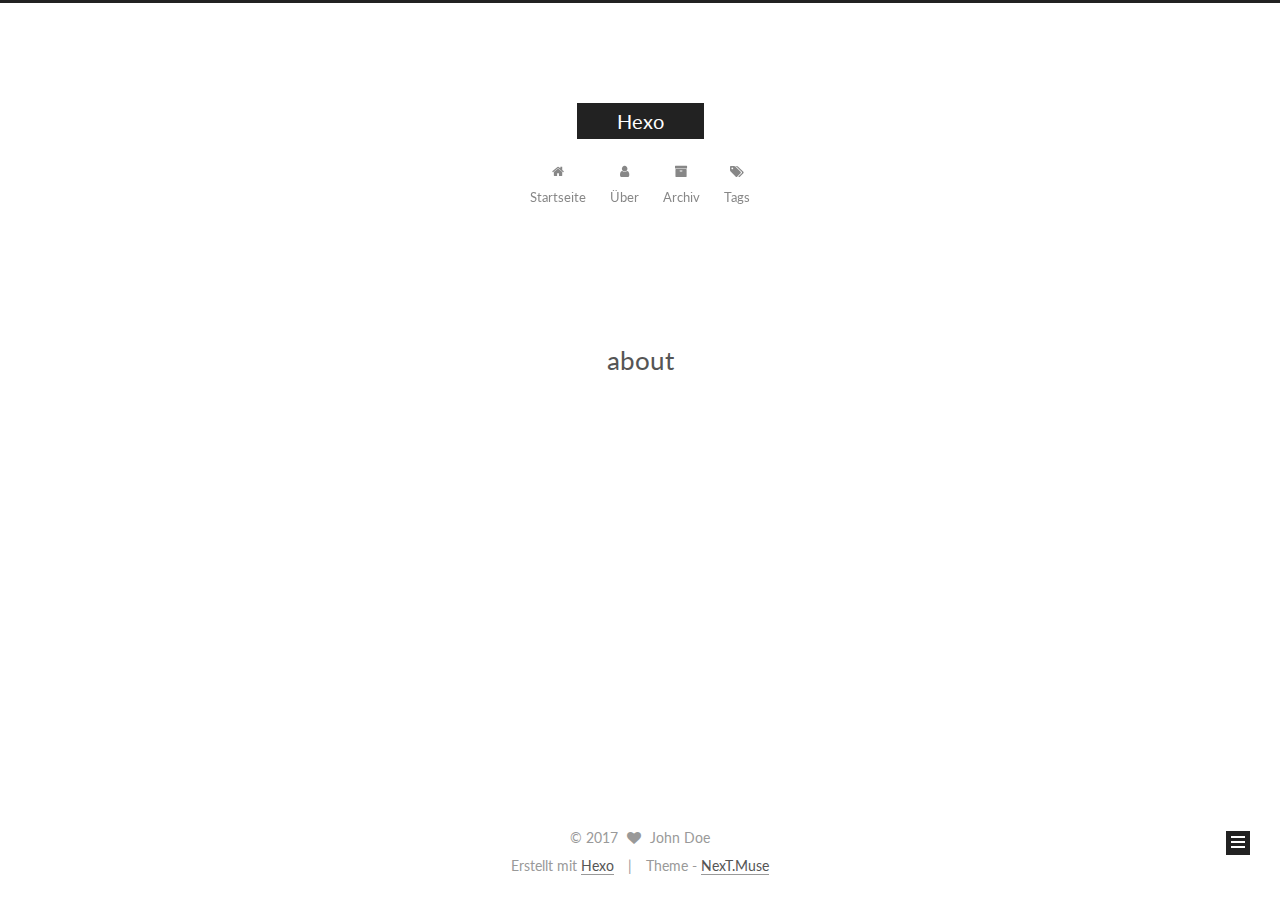
==== commit 06fde961: "Site updated: 2017-05-07 15:40:23" ====
--- a/about/index.html
+++ b/about/index.html
@@ -196,17 +196,27 @@
             
               <i class="menu-item-icon fa fa-fw fa-home"></i> <br />
             
-            Home
+            Startseite
           </a>
         </li>
       
         
+        <li class="menu-item menu-item-about">
+          <a href="/about" rel="section">
+            
+              <i class="menu-item-icon fa fa-fw fa-user"></i> <br />
+            
+            Über
+          </a>
+        </li>
+      
+        
         <li class="menu-item menu-item-archives">
           <a href="/archives" rel="section">
             
               <i class="menu-item-icon fa fa-fw fa-archive"></i> <br />
             
-            Archives
+            Archiv
           </a>
         </li>
       
@@ -300,7 +310,7 @@
             <div class="site-state-item site-state-posts">
               <a href="/archives">
                 <span class="site-state-item-count">4</span>
-                <span class="site-state-item-name">posts</span>
+                <span class="site-state-item-name">Artikel</span>
               </a>
             </div>
           
@@ -354,7 +364,7 @@
 
 
 <div class="powered-by">
-  Powered by <a class="theme-link" href="https://hexo.io">Hexo</a>
+  Erstellt mit  <a class="theme-link" href="https://hexo.io">Hexo</a>
 </div>
 
 <div class="theme-info">
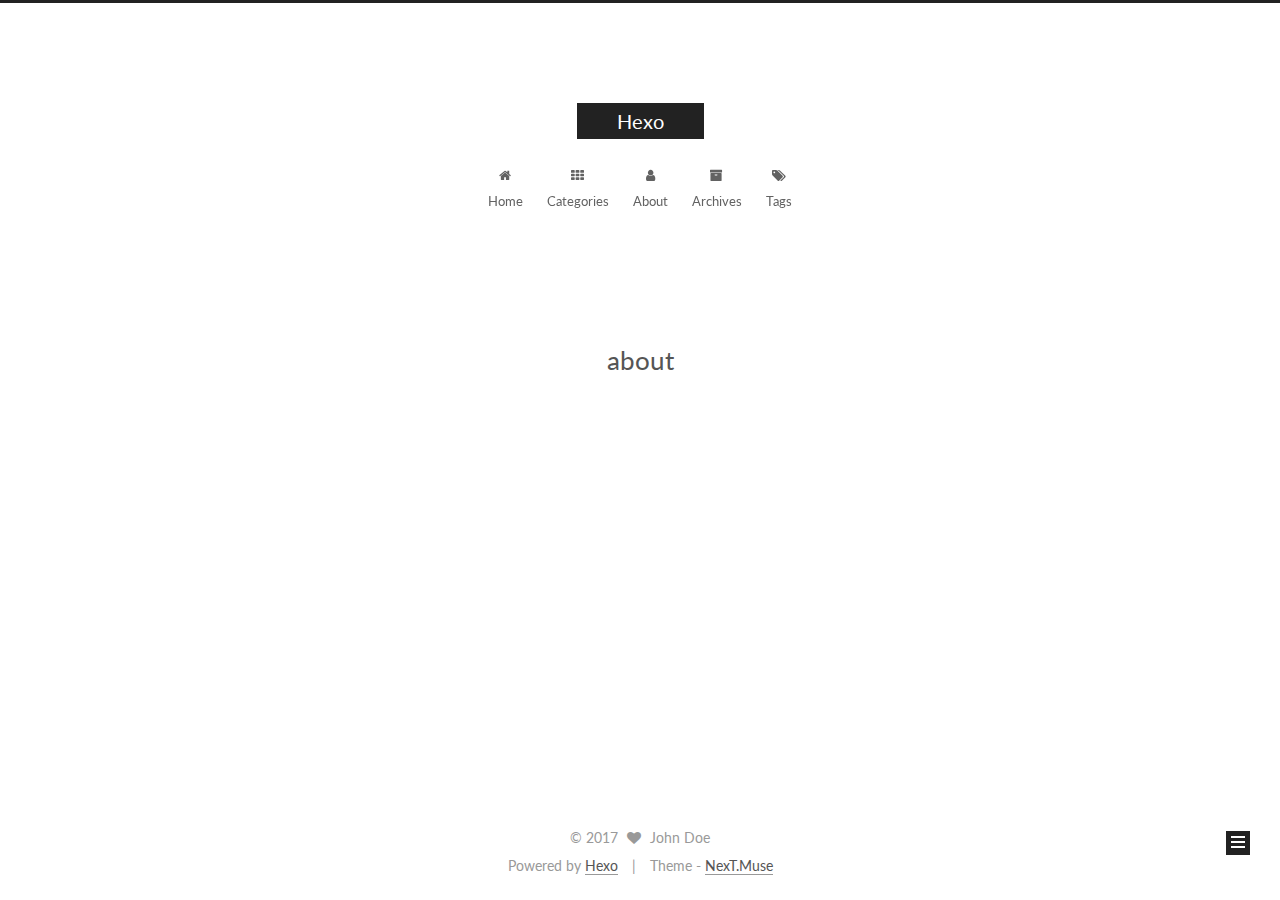
==== commit 82f52b5f: "Site updated: 2017-05-07 15:43:07" ====
--- a/about/index.html
+++ b/about/index.html
@@ -196,17 +196,27 @@
             
               <i class="menu-item-icon fa fa-fw fa-home"></i> <br />
             
-            Startseite
+            Home
           </a>
         </li>
       
         
+        <li class="menu-item menu-item-categories">
+          <a href="/categories" rel="section">
+            
+              <i class="menu-item-icon fa fa-fw fa-th"></i> <br />
+            
+            Categories
+          </a>
+        </li>
+      
+        
         <li class="menu-item menu-item-about">
           <a href="/about" rel="section">
             
               <i class="menu-item-icon fa fa-fw fa-user"></i> <br />
             
-            Über
+            About
           </a>
         </li>
       
@@ -216,7 +226,7 @@
             
               <i class="menu-item-icon fa fa-fw fa-archive"></i> <br />
             
-            Archiv
+            Archives
           </a>
         </li>
       
@@ -310,7 +320,7 @@
             <div class="site-state-item site-state-posts">
               <a href="/archives">
                 <span class="site-state-item-count">4</span>
-                <span class="site-state-item-name">Artikel</span>
+                <span class="site-state-item-name">posts</span>
               </a>
             </div>
           
@@ -364,7 +374,7 @@
 
 
 <div class="powered-by">
-  Erstellt mit  <a class="theme-link" href="https://hexo.io">Hexo</a>
+  Powered by <a class="theme-link" href="https://hexo.io">Hexo</a>
 </div>
 
 <div class="theme-info">
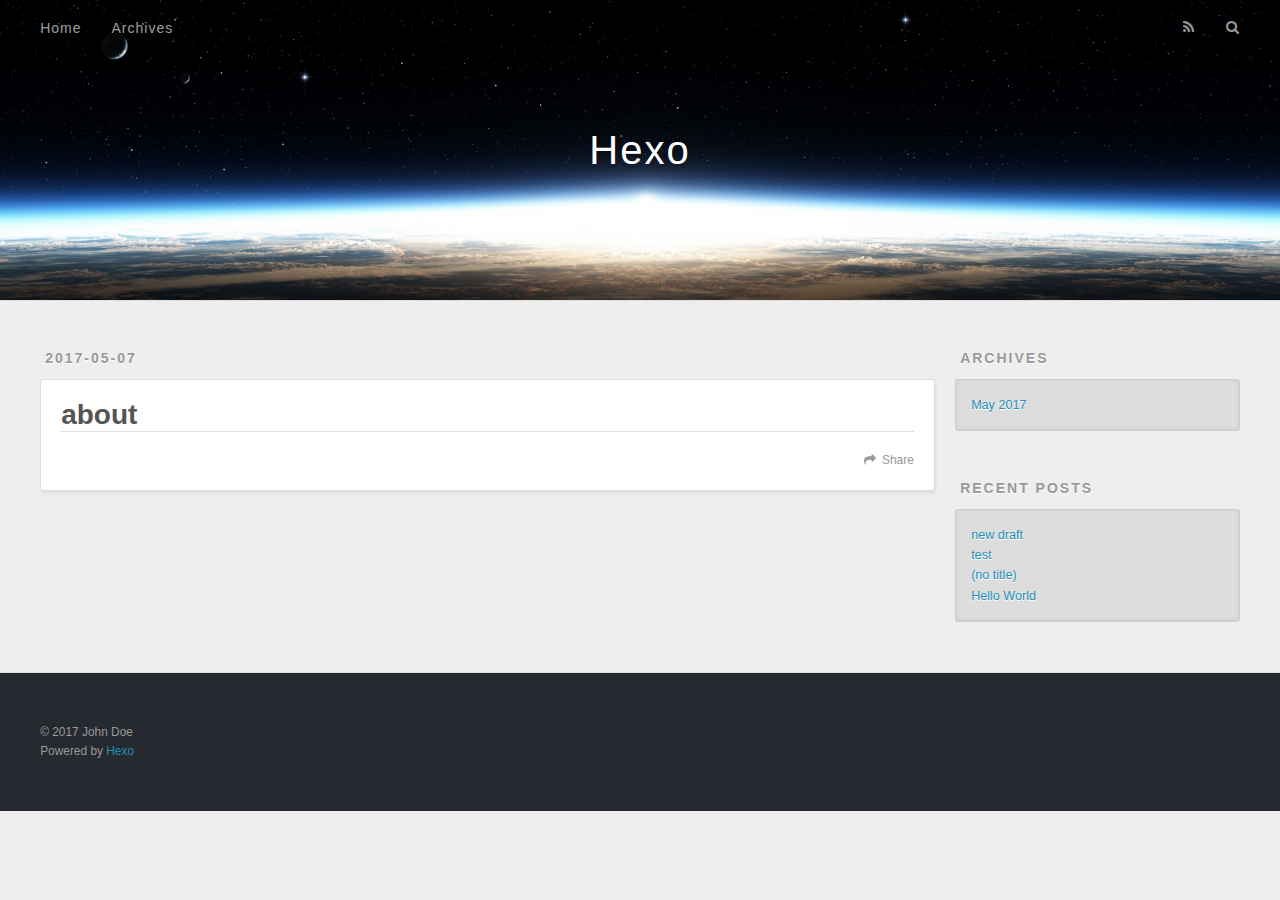
==== commit a50d4562: "Site updated: 2017-05-07 15:54:19" ====
--- a/about/index.html
+++ b/about/index.html
@@ -1,522 +1,181 @@
-<!doctype html>
-
-
-
+<!DOCTYPE html>
+<html>
+<head>
+  <meta charset="utf-8">
   
-
-
-<html class="theme-next muse use-motion" lang="">
-<head>
-  <meta charset="UTF-8"/>
-<meta http-equiv="X-UA-Compatible" content="IE=edge" />
-<meta name="viewport" content="width=device-width, initial-scale=1, maximum-scale=1"/>
-
-
-
-
-
-
-<meta http-equiv="Cache-Control" content="no-transform" />
-<meta http-equiv="Cache-Control" content="no-siteapp" />
-
-
-
-
-
-
-
-
-
-
-
-
-
-
-
-  
-  
-  <link href="/lib/fancybox/source/jquery.fancybox.css?v=2.1.5" rel="stylesheet" type="text/css" />
-
-
-
-
-  
-  
-  
-  
-
-  
-    
-    
-  
-
-  
-
-  
-
-  
-
-  
-
-  
-    
-    
-    <link href="//fonts.googleapis.com/css?family=Lato:300,300italic,400,400italic,700,700italic&subset=latin,latin-ext" rel="stylesheet" type="text/css">
-  
-
-
-
-
-
-
-<link href="/lib/font-awesome/css/font-awesome.min.css?v=4.6.2" rel="stylesheet" type="text/css" />
-
-<link href="/css/main.css?v=5.1.1" rel="stylesheet" type="text/css" />
-
-
-  <meta name="keywords" content="Hexo, NexT" />
-
-
-
-
-
-
-
-
-  <link rel="shortcut icon" type="image/x-icon" href="/favicon.ico?v=5.1.1" />
-
-
-
-
-
-
-<meta property="og:type" content="website">
+  <title>about | Hexo</title>
+  <meta name="viewport" content="width=device-width, initial-scale=1, maximum-scale=1">
+  <meta property="og:type" content="website">
 <meta property="og:title" content="about">
 <meta property="og:url" content="http://yoursite.com/about/index.html">
 <meta property="og:site_name" content="Hexo">
 <meta property="og:updated_time" content="2017-05-07T07:31:49.798Z">
 <meta name="twitter:card" content="summary">
 <meta name="twitter:title" content="about">
+  
+    <link rel="alternate" href="/atom.xml" title="Hexo" type="application/atom+xml">
+  
+  
+    <link rel="icon" href="/favicon.png">
+  
+  
+    <link href="//fonts.googleapis.com/css?family=Source+Code+Pro" rel="stylesheet" type="text/css">
+  
+  <link rel="stylesheet" href="/css/style.css">
+  
 
-
-
-<script type="text/javascript" id="hexo.configurations">
-  var NexT = window.NexT || {};
-  var CONFIG = {
-    root: '/',
-    scheme: 'Muse',
-    sidebar: {"position":"left","display":"post","offset":12,"offset_float":0,"b2t":false,"scrollpercent":false},
-    fancybox: true,
-    motion: true,
-    duoshuo: {
-      userId: '0',
-      author: 'Author'
-    },
-    algolia: {
-      applicationID: '',
-      apiKey: '',
-      indexName: '',
-      hits: {"per_page":10},
-      labels: {"input_placeholder":"Search for Posts","hits_empty":"We didn't find any results for the search: ${query}","hits_stats":"${hits} results found in ${time} ms"}
-    }
-  };
-</script>
-
-
-
-  <link rel="canonical" href="http://yoursite.com/about/"/>
-
-
-
-
-
-  <title>about | Hexo</title>
 </head>
 
-<body itemscope itemtype="http://schema.org/WebPage" lang="">
+<body>
+  <div id="container">
+    <div id="wrap">
+      <header id="header">
+  <div id="banner"></div>
+  <div id="header-outer" class="outer">
+    <div id="header-title" class="inner">
+      <h1 id="logo-wrap">
+        <a href="/" id="logo">Hexo</a>
+      </h1>
+      
+    </div>
+    <div id="header-inner" class="inner">
+      <nav id="main-nav">
+        <a id="main-nav-toggle" class="nav-icon"></a>
+        
+          <a class="main-nav-link" href="/">Home</a>
+        
+          <a class="main-nav-link" href="/archives">Archives</a>
+        
+      </nav>
+      <nav id="sub-nav">
+        
+          <a id="nav-rss-link" class="nav-icon" href="/atom.xml" title="RSS Feed"></a>
+        
+        <a id="nav-search-btn" class="nav-icon" title="Search"></a>
+      </nav>
+      <div id="search-form-wrap">
+        <form action="//google.com/search" method="get" accept-charset="UTF-8" class="search-form"><input type="search" name="q" class="search-form-input" placeholder="Search"><button type="submit" class="search-form-submit">&#xF002;</button><input type="hidden" name="sitesearch" value="http://yoursite.com"></form>
+      </div>
+    </div>
+  </div>
+</header>
+      <div class="outer">
+        <section id="main"><article id="page-undefined" class="article article-type-page" itemscope itemprop="blogPost">
+  <div class="article-meta">
+    <a href="/about/index.html" class="article-date">
+  <time datetime="2017-05-07T07:31:49.000Z" itemprop="datePublished">2017-05-07</time>
+</a>
+    
+  </div>
+  <div class="article-inner">
+    
+    
+      <header class="article-header">
+        
+  
+    <h1 class="article-title" itemprop="name">
+      about
+    </h1>
+  
+
+      </header>
+    
+    <div class="article-entry" itemprop="articleBody">
+      
+        
+      
+    </div>
+    <footer class="article-footer">
+      <a data-url="http://yoursite.com/about/index.html" data-id="cj2eek14j0001q8ouq90cphbi" class="article-share-link">Share</a>
+      
+      
+    </footer>
+  </div>
+  
+    
+  
+</article>
+
+</section>
+        
+          <aside id="sidebar">
+  
+    
 
   
+    
 
-
-
-
-
-
-
-
-
-
-
-
+  
+    
+  
+    
+  <div class="widget-wrap">
+    <h3 class="widget-title">Archives</h3>
+    <div class="widget">
+      <ul class="archive-list"><li class="archive-list-item"><a class="archive-list-link" href="/archives/2017/05/">May 2017</a></li></ul>
+    </div>
+  </div>
 
 
   
-  
     
-  
-
-  <div class="container sidebar-position-left  ">
-    <div class="headband"></div>
-
-    <header id="header" class="header" itemscope itemtype="http://schema.org/WPHeader">
-      <div class="header-inner"><div class="site-brand-wrapper">
-  <div class="site-meta ">
-    
-
-    <div class="custom-logo-site-title">
-      <a href="/"  class="brand" rel="start">
-        <span class="logo-line-before"><i></i></span>
-        <span class="site-title">Hexo</span>
-        <span class="logo-line-after"><i></i></span>
-      </a>
-    </div>
-      
-        <p class="site-subtitle"></p>
-      
-  </div>
-
-  <div class="site-nav-toggle">
-    <button>
-      <span class="btn-bar"></span>
-      <span class="btn-bar"></span>
-      <span class="btn-bar"></span>
-    </button>
-  </div>
-</div>
-
-<nav class="site-nav">
-  
-
-  
-    <ul id="menu" class="menu">
-      
+  <div class="widget-wrap">
+    <h3 class="widget-title">Recent Posts</h3>
+    <div class="widget">
+      <ul>
         
-        <li class="menu-item menu-item-home">
-          <a href="/" rel="section">
-            
-              <i class="menu-item-icon fa fa-fw fa-home"></i> <br />
-            
-            Home
-          </a>
-        </li>
-      
+          <li>
+            <a href="/2017/05/07/new-draft/">new draft</a>
+          </li>
         
-        <li class="menu-item menu-item-categories">
-          <a href="/categories" rel="section">
-            
-              <i class="menu-item-icon fa fa-fw fa-th"></i> <br />
-            
-            Categories
-          </a>
-        </li>
-      
+          <li>
+            <a href="/2017/05/07/test/">test</a>
+          </li>
         
-        <li class="menu-item menu-item-about">
-          <a href="/about" rel="section">
-            
-              <i class="menu-item-icon fa fa-fw fa-user"></i> <br />
-            
-            About
-          </a>
-        </li>
-      
+          <li>
+            <a href="/2017/05/07/untitled/">(no title)</a>
+          </li>
         
-        <li class="menu-item menu-item-archives">
-          <a href="/archives" rel="section">
-            
-              <i class="menu-item-icon fa fa-fw fa-archive"></i> <br />
-            
-            Archives
-          </a>
-        </li>
-      
+          <li>
+            <a href="/2017/05/06/hello-world/">Hello World</a>
+          </li>
         
-        <li class="menu-item menu-item-tags">
-          <a href="/tags" rel="section">
-            
-              <i class="menu-item-icon fa fa-fw fa-tags"></i> <br />
-            
-            Tags
-          </a>
-        </li>
-      
-
-      
-    </ul>
-  
-
-  
-</nav>
-
-
-
- </div>
-    </header>
-
-    <main id="main" class="main">
-      <div class="main-inner">
-        <div class="content-wrap">
-          <div id="content" class="content">
-            
-
-  <div id="posts" class="posts-expand">
-  <header class="post-header">
-
-	<h1 class="post-title" itemprop="name headline">about</h1>
-
-
-
-</header>
-
-    
-    
-      
-    
-  </div>
-
-
-          </div>
-          
-
-
-          
-  <div class="comments" id="comments">
-    
-  </div>
-
-
-        </div>
-        
-          
-  
-  <div class="sidebar-toggle">
-    <div class="sidebar-toggle-line-wrap">
-      <span class="sidebar-toggle-line sidebar-toggle-line-first"></span>
-      <span class="sidebar-toggle-line sidebar-toggle-line-middle"></span>
-      <span class="sidebar-toggle-line sidebar-toggle-line-last"></span>
+      </ul>
     </div>
   </div>
 
-  <aside id="sidebar" class="sidebar">
-    <div class="sidebar-inner">
+  
+</aside>
+        
+      </div>
+      <footer id="footer">
+  
+  <div class="outer">
+    <div id="footer-info" class="inner">
+      &copy; 2017 John Doe<br>
+      Powered by <a href="http://hexo.io/" target="_blank">Hexo</a>
+    </div>
+  </div>
+</footer>
+    </div>
+    <nav id="mobile-nav">
+  
+    <a href="/" class="mobile-nav-link">Home</a>
+  
+    <a href="/archives" class="mobile-nav-link">Archives</a>
+  
+</nav>
+    
 
-      
-
-      
-
-      <section class="site-overview sidebar-panel sidebar-panel-active">
-        <div class="site-author motion-element" itemprop="author" itemscope itemtype="http://schema.org/Person">
-          <img class="site-author-image" itemprop="image"
-               src="/images/avatar.gif"
-               alt="John Doe" />
-          <p class="site-author-name" itemprop="name">John Doe</p>
-           
-              <p class="site-description motion-element" itemprop="description"></p>
-          
-        </div>
-        <nav class="site-state motion-element">
-
-          
-            <div class="site-state-item site-state-posts">
-              <a href="/archives">
-                <span class="site-state-item-count">4</span>
-                <span class="site-state-item-name">posts</span>
-              </a>
-            </div>
-          
-
-          
-
-          
-
-        </nav>
-
-        
-
-        <div class="links-of-author motion-element">
-          
-        </div>
-
-        
-        
-
-        
-        
-
-        
+<script src="//ajax.googleapis.com/ajax/libs/jquery/2.0.3/jquery.min.js"></script>
 
 
-      </section>
-
-      
-
-      
-
-    </div>
-  </aside>
+  <link rel="stylesheet" href="/fancybox/jquery.fancybox.css">
+  <script src="/fancybox/jquery.fancybox.pack.js"></script>
 
 
-        
-      </div>
-    </main>
-
-    <footer id="footer" class="footer">
-      <div class="footer-inner">
-        <div class="copyright" >
-  
-  &copy; 
-  <span itemprop="copyrightYear">2017</span>
-  <span class="with-love">
-    <i class="fa fa-heart"></i>
-  </span>
-  <span class="author" itemprop="copyrightHolder">John Doe</span>
-</div>
-
-
-<div class="powered-by">
-  Powered by <a class="theme-link" href="https://hexo.io">Hexo</a>
-</div>
-
-<div class="theme-info">
-  Theme -
-  <a class="theme-link" href="https://github.com/iissnan/hexo-theme-next">
-    NexT.Muse
-  </a>
-</div>
-
-
-        
-
-        
-      </div>
-    </footer>
-
-    
-      <div class="back-to-top">
-        <i class="fa fa-arrow-up"></i>
-        
-      </div>
-    
+<script src="/js/script.js"></script>
 
   </div>
-
-  
-
-<script type="text/javascript">
-  if (Object.prototype.toString.call(window.Promise) !== '[object Function]') {
-    window.Promise = null;
-  }
-</script>
-
-
-
-
-
-
-
-
-
-  
-
-
-
-
-
-
-
-
-
-
-
-
-  
-  <script type="text/javascript" src="/lib/jquery/index.js?v=2.1.3"></script>
-
-  
-  <script type="text/javascript" src="/lib/fastclick/lib/fastclick.min.js?v=1.0.6"></script>
-
-  
-  <script type="text/javascript" src="/lib/jquery_lazyload/jquery.lazyload.js?v=1.9.7"></script>
-
-  
-  <script type="text/javascript" src="/lib/velocity/velocity.min.js?v=1.2.1"></script>
-
-  
-  <script type="text/javascript" src="/lib/velocity/velocity.ui.min.js?v=1.2.1"></script>
-
-  
-  <script type="text/javascript" src="/lib/fancybox/source/jquery.fancybox.pack.js?v=2.1.5"></script>
-
-
-  
-
-
-  <script type="text/javascript" src="/js/src/utils.js?v=5.1.1"></script>
-
-  <script type="text/javascript" src="/js/src/motion.js?v=5.1.1"></script>
-
-
-
-  
-  
-
-  
-
-  
-
-
-  <script type="text/javascript" src="/js/src/bootstrap.js?v=5.1.1"></script>
-
-
-
-  
-
-
-  
-
-
-
-
-	
-
-
-
-
-
-  
-
-
-
-
-
-  
-
-
-
-
-
-  
-
-
-
-
-
-
-  
-
-
-
-
-
-  
-
-  
-
-  
-
-  
-
-  
-
 </body>
-</html>
+</html>--- a/css/style.css
+++ b/css/style.css
@@ -0,0 +1,1374 @@
+body {
+  width: 100%;
+}
+body:before,
+body:after {
+  content: "";
+  display: table;
+}
+body:after {
+  clear: both;
+}
+html,
+body,
+div,
+span,
+applet,
+object,
+iframe,
+h1,
+h2,
+h3,
+h4,
+h5,
+h6,
+p,
+blockquote,
+pre,
+a,
+abbr,
+acronym,
+address,
+big,
+cite,
+code,
+del,
+dfn,
+em,
+img,
+ins,
+kbd,
+q,
+s,
+samp,
+small,
+strike,
+strong,
+sub,
+sup,
+tt,
+var,
+dl,
+dt,
+dd,
+ol,
+ul,
+li,
+fieldset,
+form,
+label,
+legend,
+table,
+caption,
+tbody,
+tfoot,
+thead,
+tr,
+th,
+td {
+  margin: 0;
+  padding: 0;
+  border: 0;
+  outline: 0;
+  font-weight: inherit;
+  font-style: inherit;
+  font-family: inherit;
+  font-size: 100%;
+  vertical-align: baseline;
+}
+body {
+  line-height: 1;
+  color: #000;
+  background: #fff;
+}
+ol,
+ul {
+  list-style: none;
+}
+table {
+  border-collapse: separate;
+  border-spacing: 0;
+  vertical-align: middle;
+}
+caption,
+th,
+td {
+  text-align: left;
+  font-weight: normal;
+  vertical-align: middle;
+}
+a img {
+  border: none;
+}
+input,
+button {
+  margin: 0;
+  padding: 0;
+}
+input::-moz-focus-inner,
+button::-moz-focus-inner {
+  border: 0;
+  padding: 0;
+}
+@font-face {
+  font-family: FontAwesome;
+  font-style: normal;
+  font-weight: normal;
+  src: url("fonts/fontawesome-webfont.eot?v=#4.0.3");
+  src: url("fonts/fontawesome-webfont.eot?#iefix&v=#4.0.3") format("embedded-opentype"), url("fonts/fontawesome-webfont.woff?v=#4.0.3") format("woff"), url("fonts/fontawesome-webfont.ttf?v=#4.0.3") format("truetype"), url("fonts/fontawesome-webfont.svg#fontawesomeregular?v=#4.0.3") format("svg");
+}
+html,
+body,
+#container {
+  height: 100%;
+}
+body {
+  background: #eee;
+  font: 14px "Helvetica Neue", Helvetica, Arial, sans-serif;
+  -webkit-text-size-adjust: 100%;
+}
+.outer {
+  max-width: 1220px;
+  margin: 0 auto;
+  padding: 0 20px;
+}
+.outer:before,
+.outer:after {
+  content: "";
+  display: table;
+}
+.outer:after {
+  clear: both;
+}
+.inner {
+  display: inline;
+  float: left;
+  width: 98.33333333333333%;
+  margin: 0 0.833333333333333%;
+}
+.left,
+.alignleft {
+  float: left;
+}
+.right,
+.alignright {
+  float: right;
+}
+.clear {
+  clear: both;
+}
+#container {
+  position: relative;
+}
+.mobile-nav-on {
+  overflow: hidden;
+}
+#wrap {
+  height: 100%;
+  width: 100%;
+  position: absolute;
+  top: 0;
+  left: 0;
+  -webkit-transition: 0.2s ease-out;
+  -moz-transition: 0.2s ease-out;
+  -ms-transition: 0.2s ease-out;
+  transition: 0.2s ease-out;
+  z-index: 1;
+  background: #eee;
+}
+.mobile-nav-on #wrap {
+  left: 280px;
+}
+@media screen and (min-width: 768px) {
+  #main {
+    display: inline;
+    float: left;
+    width: 73.33333333333333%;
+    margin: 0 0.833333333333333%;
+  }
+}
+.article-date,
+.article-category-link,
+.archive-year,
+.widget-title {
+  text-decoration: none;
+  text-transform: uppercase;
+  letter-spacing: 2px;
+  color: #999;
+  margin-bottom: 1em;
+  margin-left: 5px;
+  line-height: 1em;
+  text-shadow: 0 1px #fff;
+  font-weight: bold;
+}
+.article-inner,
+.archive-article-inner {
+  background: #fff;
+  -webkit-box-shadow: 1px 2px 3px #ddd;
+  box-shadow: 1px 2px 3px #ddd;
+  border: 1px solid #ddd;
+  border-radius: 3px;
+}
+.article-entry h1,
+.widget h1 {
+  font-size: 2em;
+}
+.article-entry h2,
+.widget h2 {
+  font-size: 1.5em;
+}
+.article-entry h3,
+.widget h3 {
+  font-size: 1.3em;
+}
+.article-entry h4,
+.widget h4 {
+  font-size: 1.2em;
+}
+.article-entry h5,
+.widget h5 {
+  font-size: 1em;
+}
+.article-entry h6,
+.widget h6 {
+  font-size: 1em;
+  color: #999;
+}
+.article-entry hr,
+.widget hr {
+  border: 1px dashed #ddd;
+}
+.article-entry strong,
+.widget strong {
+  font-weight: bold;
+}
+.article-entry em,
+.widget em,
+.article-entry cite,
+.widget cite {
+  font-style: italic;
+}
+.article-entry sup,
+.widget sup,
+.article-entry sub,
+.widget sub {
+  font-size: 0.75em;
+  line-height: 0;
+  position: relative;
+  vertical-align: baseline;
+}
+.article-entry sup,
+.widget sup {
+  top: -0.5em;
+}
+.article-entry sub,
+.widget sub {
+  bottom: -0.2em;
+}
+.article-entry small,
+.widget small {
+  font-size: 0.85em;
+}
+.article-entry acronym,
+.widget acronym,
+.article-entry abbr,
+.widget abbr {
+  border-bottom: 1px dotted;
+}
+.article-entry ul,
+.widget ul,
+.article-entry ol,
+.widget ol,
+.article-entry dl,
+.widget dl {
+  margin: 0 20px;
+  line-height: 1.6em;
+}
+.article-entry ul ul,
+.widget ul ul,
+.article-entry ol ul,
+.widget ol ul,
+.article-entry ul ol,
+.widget ul ol,
+.article-entry ol ol,
+.widget ol ol {
+  margin-top: 0;
+  margin-bottom: 0;
+}
+.article-entry ul,
+.widget ul {
+  list-style: disc;
+}
+.article-entry ol,
+.widget ol {
+  list-style: decimal;
+}
+.article-entry dt,
+.widget dt {
+  font-weight: bold;
+}
+#header {
+  height: 300px;
+  position: relative;
+  border-bottom: 1px solid #ddd;
+}
+#header:before,
+#header:after {
+  content: "";
+  position: absolute;
+  left: 0;
+  right: 0;
+  height: 40px;
+}
+#header:before {
+  top: 0;
+  background: -webkit-linear-gradient(rgba(0,0,0,0.2), transparent);
+  background: -moz-linear-gradient(rgba(0,0,0,0.2), transparent);
+  background: -ms-linear-gradient(rgba(0,0,0,0.2), transparent);
+  background: linear-gradient(rgba(0,0,0,0.2), transparent);
+}
+#header:after {
+  bottom: 0;
+  background: -webkit-linear-gradient(transparent, rgba(0,0,0,0.2));
+  background: -moz-linear-gradient(transparent, rgba(0,0,0,0.2));
+  background: -ms-linear-gradient(transparent, rgba(0,0,0,0.2));
+  background: linear-gradient(transparent, rgba(0,0,0,0.2));
+}
+#header-outer {
+  height: 100%;
+  position: relative;
+}
+#header-inner {
+  position: relative;
+  overflow: hidden;
+}
+#banner {
+  position: absolute;
+  top: 0;
+  left: 0;
+  width: 100%;
+  height: 100%;
+  background: url("images/banner.jpg") center #000;
+  -webkit-background-size: cover;
+  -moz-background-size: cover;
+  background-size: cover;
+  z-index: -1;
+}
+#header-title {
+  text-align: center;
+  height: 40px;
+  position: absolute;
+  top: 50%;
+  left: 0;
+  margin-top: -20px;
+}
+#logo,
+#subtitle {
+  text-decoration: none;
+  color: #fff;
+  font-weight: 300;
+  text-shadow: 0 1px 4px rgba(0,0,0,0.3);
+}
+#logo {
+  font-size: 40px;
+  line-height: 40px;
+  letter-spacing: 2px;
+}
+#subtitle {
+  font-size: 16px;
+  line-height: 16px;
+  letter-spacing: 1px;
+}
+#subtitle-wrap {
+  margin-top: 16px;
+}
+#main-nav {
+  float: left;
+  margin-left: -15px;
+}
+.nav-icon,
+.main-nav-link {
+  float: left;
+  color: #fff;
+  opacity: 0.6;
+  text-decoration: none;
+  text-shadow: 0 1px rgba(0,0,0,0.2);
+  -webkit-transition: opacity 0.2s;
+  -moz-transition: opacity 0.2s;
+  -ms-transition: opacity 0.2s;
+  transition: opacity 0.2s;
+  display: block;
+  padding: 20px 15px;
+}
+.nav-icon:hover,
+.main-nav-link:hover {
+  opacity: 1;
+}
+.nav-icon {
+  font-family: FontAwesome;
+  text-align: center;
+  font-size: 14px;
+  width: 14px;
+  height: 14px;
+  padding: 20px 15px;
+  position: relative;
+  cursor: pointer;
+}
+.main-nav-link {
+  font-weight: 300;
+  letter-spacing: 1px;
+}
+@media screen and (max-width: 479px) {
+  .main-nav-link {
+    display: none;
+  }
+}
+#main-nav-toggle {
+  display: none;
+}
+#main-nav-toggle:before {
+  content: "\f0c9";
+}
+@media screen and (max-width: 479px) {
+  #main-nav-toggle {
+    display: block;
+  }
+}
+#sub-nav {
+  float: right;
+  margin-right: -15px;
+}
+#nav-rss-link:before {
+  content: "\f09e";
+}
+#nav-search-btn:before {
+  content: "\f002";
+}
+#search-form-wrap {
+  position: absolute;
+  top: 15px;
+  width: 150px;
+  height: 30px;
+  right: -150px;
+  opacity: 0;
+  -webkit-transition: 0.2s ease-out;
+  -moz-transition: 0.2s ease-out;
+  -ms-transition: 0.2s ease-out;
+  transition: 0.2s ease-out;
+}
+#search-form-wrap.on {
+  opacity: 1;
+  right: 0;
+}
+@media screen and (max-width: 479px) {
+  #search-form-wrap {
+    width: 100%;
+    right: -100%;
+  }
+}
+.search-form {
+  position: absolute;
+  top: 0;
+  left: 0;
+  right: 0;
+  background: #fff;
+  padding: 5px 15px;
+  border-radius: 15px;
+  -webkit-box-shadow: 0 0 10px rgba(0,0,0,0.3);
+  box-shadow: 0 0 10px rgba(0,0,0,0.3);
+}
+.search-form-input {
+  border: none;
+  background: none;
+  color: #555;
+  width: 100%;
+  font: 13px "Helvetica Neue", Helvetica, Arial, sans-serif;
+  outline: none;
+}
+.search-form-input::-webkit-search-results-decoration,
+.search-form-input::-webkit-search-cancel-button {
+  -webkit-appearance: none;
+}
+.search-form-submit {
+  position: absolute;
+  top: 50%;
+  right: 10px;
+  margin-top: -7px;
+  font: 13px FontAwesome;
+  border: none;
+  background: none;
+  color: #bbb;
+  cursor: pointer;
+}
+.search-form-submit:hover,
+.search-form-submit:focus {
+  color: #777;
+}
+.article {
+  margin: 50px 0;
+}
+.article-inner {
+  overflow: hidden;
+}
+.article-meta:before,
+.article-meta:after {
+  content: "";
+  display: table;
+}
+.article-meta:after {
+  clear: both;
+}
+.article-date {
+  float: left;
+}
+.article-category {
+  float: left;
+  line-height: 1em;
+  color: #ccc;
+  text-shadow: 0 1px #fff;
+  margin-left: 8px;
+}
+.article-category:before {
+  content: "\2022";
+}
+.article-category-link {
+  margin: 0 12px 1em;
+}
+.article-header {
+  padding: 20px 20px 0;
+}
+.article-title {
+  text-decoration: none;
+  font-size: 2em;
+  font-weight: bold;
+  color: #555;
+  line-height: 1.1em;
+  -webkit-transition: color 0.2s;
+  -moz-transition: color 0.2s;
+  -ms-transition: color 0.2s;
+  transition: color 0.2s;
+}
+a.article-title:hover {
+  color: #258fb8;
+}
+.article-entry {
+  color: #555;
+  padding: 0 20px;
+}
+.article-entry:before,
+.article-entry:after {
+  content: "";
+  display: table;
+}
+.article-entry:after {
+  clear: both;
+}
+.article-entry p,
+.article-entry table {
+  line-height: 1.6em;
+  margin: 1.6em 0;
+}
+.article-entry h1,
+.article-entry h2,
+.article-entry h3,
+.article-entry h4,
+.article-entry h5,
+.article-entry h6 {
+  font-weight: bold;
+}
+.article-entry h1,
+.article-entry h2,
+.article-entry h3,
+.article-entry h4,
+.article-entry h5,
+.article-entry h6 {
+  line-height: 1.1em;
+  margin: 1.1em 0;
+}
+.article-entry a {
+  color: #258fb8;
+  text-decoration: none;
+}
+.article-entry a:hover {
+  text-decoration: underline;
+}
+.article-entry ul,
+.article-entry ol,
+.article-entry dl {
+  margin-top: 1.6em;
+  margin-bottom: 1.6em;
+}
+.article-entry img,
+.article-entry video {
+  max-width: 100%;
+  height: auto;
+  display: block;
+  margin: auto;
+}
+.article-entry iframe {
+  border: none;
+}
+.article-entry table {
+  width: 100%;
+  border-collapse: collapse;
+  border-spacing: 0;
+}
+.article-entry th {
+  font-weight: bold;
+  border-bottom: 3px solid #ddd;
+  padding-bottom: 0.5em;
+}
+.article-entry td {
+  border-bottom: 1px solid #ddd;
+  padding: 10px 0;
+}
+.article-entry blockquote {
+  font-family: Georgia, "Times New Roman", serif;
+  font-size: 1.4em;
+  margin: 1.6em 20px;
+  text-align: center;
+}
+.article-entry blockquote footer {
+  font-size: 14px;
+  margin: 1.6em 0;
+  font-family: "Helvetica Neue", Helvetica, Arial, sans-serif;
+}
+.article-entry blockquote footer cite:before {
+  content: "—";
+  padding: 0 0.5em;
+}
+.article-entry .pullquote {
+  text-align: left;
+  width: 45%;
+  margin: 0;
+}
+.article-entry .pullquote.left {
+  margin-left: 0.5em;
+  margin-right: 1em;
+}
+.article-entry .pullquote.right {
+  margin-right: 0.5em;
+  margin-left: 1em;
+}
+.article-entry .caption {
+  color: #999;
+  display: block;
+  font-size: 0.9em;
+  margin-top: 0.5em;
+  position: relative;
+  text-align: center;
+}
+.article-entry .video-container {
+  position: relative;
+  padding-top: 56.25%;
+  height: 0;
+  overflow: hidden;
+}
+.article-entry .video-container iframe,
+.article-entry .video-container object,
+.article-entry .video-container embed {
+  position: absolute;
+  top: 0;
+  left: 0;
+  width: 100%;
+  height: 100%;
+  margin-top: 0;
+}
+.article-more-link a {
+  display: inline-block;
+  line-height: 1em;
+  padding: 6px 15px;
+  border-radius: 15px;
+  background: #eee;
+  color: #999;
+  text-shadow: 0 1px #fff;
+  text-decoration: none;
+}
+.article-more-link a:hover {
+  background: #258fb8;
+  color: #fff;
+  text-decoration: none;
+  text-shadow: 0 1px #1e7293;
+}
+.article-footer {
+  font-size: 0.85em;
+  line-height: 1.6em;
+  border-top: 1px solid #ddd;
+  padding-top: 1.6em;
+  margin: 0 20px 20px;
+}
+.article-footer:before,
+.article-footer:after {
+  content: "";
+  display: table;
+}
+.article-footer:after {
+  clear: both;
+}
+.article-footer a {
+  color: #999;
+  text-decoration: none;
+}
+.article-footer a:hover {
+  color: #555;
+}
+.article-tag-list-item {
+  float: left;
+  margin-right: 10px;
+}
+.article-tag-list-link:before {
+  content: "#";
+}
+.article-comment-link {
+  float: right;
+}
+.article-comment-link:before {
+  content: "\f075";
+  font-family: FontAwesome;
+  padding-right: 8px;
+}
+.article-share-link {
+  cursor: pointer;
+  float: right;
+  margin-left: 20px;
+}
+.article-share-link:before {
+  content: "\f064";
+  font-family: FontAwesome;
+  padding-right: 6px;
+}
+#article-nav {
+  position: relative;
+}
+#article-nav:before,
+#article-nav:after {
+  content: "";
+  display: table;
+}
+#article-nav:after {
+  clear: both;
+}
+@media screen and (min-width: 768px) {
+  #article-nav {
+    margin: 50px 0;
+  }
+  #article-nav:before {
+    width: 8px;
+    height: 8px;
+    position: absolute;
+    top: 50%;
+    left: 50%;
+    margin-top: -4px;
+    margin-left: -4px;
+    content: "";
+    border-radius: 50%;
+    background: #ddd;
+    -webkit-box-shadow: 0 1px 2px #fff;
+    box-shadow: 0 1px 2px #fff;
+  }
+}
+.article-nav-link-wrap {
+  text-decoration: none;
+  text-shadow: 0 1px #fff;
+  color: #999;
+  -webkit-box-sizing: border-box;
+  -moz-box-sizing: border-box;
+  box-sizing: border-box;
+  margin-top: 50px;
+  text-align: center;
+  display: block;
+}
+.article-nav-link-wrap:hover {
+  color: #555;
+}
+@media screen and (min-width: 768px) {
+  .article-nav-link-wrap {
+    width: 50%;
+    margin-top: 0;
+  }
+}
+@media screen and (min-width: 768px) {
+  #article-nav-newer {
+    float: left;
+    text-align: right;
+    padding-right: 20px;
+  }
+}
+@media screen and (min-width: 768px) {
+  #article-nav-older {
+    float: right;
+    text-align: left;
+    padding-left: 20px;
+  }
+}
+.article-nav-caption {
+  text-transform: uppercase;
+  letter-spacing: 2px;
+  color: #ddd;
+  line-height: 1em;
+  font-weight: bold;
+}
+#article-nav-newer .article-nav-caption {
+  margin-right: -2px;
+}
+.article-nav-title {
+  font-size: 0.85em;
+  line-height: 1.6em;
+  margin-top: 0.5em;
+}
+.article-share-box {
+  position: absolute;
+  display: none;
+  background: #fff;
+  -webkit-box-shadow: 1px 2px 10px rgba(0,0,0,0.2);
+  box-shadow: 1px 2px 10px rgba(0,0,0,0.2);
+  border-radius: 3px;
+  margin-left: -145px;
+  overflow: hidden;
+  z-index: 1;
+}
+.article-share-box.on {
+  display: block;
+}
+.article-share-input {
+  width: 100%;
+  background: none;
+  -webkit-box-sizing: border-box;
+  -moz-box-sizing: border-box;
+  box-sizing: border-box;
+  font: 14px "Helvetica Neue", Helvetica, Arial, sans-serif;
+  padding: 0 15px;
+  color: #555;
+  outline: none;
+  border: 1px solid #ddd;
+  border-radius: 3px 3px 0 0;
+  height: 36px;
+  line-height: 36px;
+}
+.article-share-links {
+  background: #eee;
+}
+.article-share-links:before,
+.article-share-links:after {
+  content: "";
+  display: table;
+}
+.article-share-links:after {
+  clear: both;
+}
+.article-share-twitter,
+.article-share-facebook,
+.article-share-pinterest,
+.article-share-google {
+  width: 50px;
+  height: 36px;
+  display: block;
+  float: left;
+  position: relative;
+  color: #999;
+  text-shadow: 0 1px #fff;
+}
+.article-share-twitter:before,
+.article-share-facebook:before,
+.article-share-pinterest:before,
+.article-share-google:before {
+  font-size: 20px;
+  font-family: FontAwesome;
+  width: 20px;
+  height: 20px;
+  position: absolute;
+  top: 50%;
+  left: 50%;
+  margin-top: -10px;
+  margin-left: -10px;
+  text-align: center;
+}
+.article-share-twitter:hover,
+.article-share-facebook:hover,
+.article-share-pinterest:hover,
+.article-share-google:hover {
+  color: #fff;
+}
+.article-share-twitter:before {
+  content: "\f099";
+}
+.article-share-twitter:hover {
+  background: #00aced;
+  text-shadow: 0 1px #008abe;
+}
+.article-share-facebook:before {
+  content: "\f09a";
+}
+.article-share-facebook:hover {
+  background: #3b5998;
+  text-shadow: 0 1px #2f477a;
+}
+.article-share-pinterest:before {
+  content: "\f0d2";
+}
+.article-share-pinterest:hover {
+  background: #cb2027;
+  text-shadow: 0 1px #a21a1f;
+}
+.article-share-google:before {
+  content: "\f0d5";
+}
+.article-share-google:hover {
+  background: #dd4b39;
+  text-shadow: 0 1px #be3221;
+}
+.article-gallery {
+  background: #000;
+  position: relative;
+}
+.article-gallery-photos {
+  position: relative;
+  overflow: hidden;
+}
+.article-gallery-img {
+  display: none;
+  max-width: 100%;
+}
+.article-gallery-img:first-child {
+  display: block;
+}
+.article-gallery-img.loaded {
+  position: absolute;
+  display: block;
+}
+.article-gallery-img img {
+  display: block;
+  max-width: 100%;
+  margin: 0 auto;
+}
+#comments {
+  background: #fff;
+  -webkit-box-shadow: 1px 2px 3px #ddd;
+  box-shadow: 1px 2px 3px #ddd;
+  padding: 20px;
+  border: 1px solid #ddd;
+  border-radius: 3px;
+  margin: 50px 0;
+}
+#comments a {
+  color: #258fb8;
+}
+.archives-wrap {
+  margin: 50px 0;
+}
+.archives:before,
+.archives:after {
+  content: "";
+  display: table;
+}
+.archives:after {
+  clear: both;
+}
+.archive-year-wrap {
+  margin-bottom: 1em;
+}
+.archives {
+  -webkit-column-gap: 10px;
+  -moz-column-gap: 10px;
+  column-gap: 10px;
+}
+@media screen and (min-width: 480px) and (max-width: 767px) {
+  .archives {
+    -webkit-column-count: 2;
+    -moz-column-count: 2;
+    column-count: 2;
+  }
+}
+@media screen and (min-width: 768px) {
+  .archives {
+    -webkit-column-count: 3;
+    -moz-column-count: 3;
+    column-count: 3;
+  }
+}
+.archive-article {
+  -webkit-column-break-inside: avoid;
+  page-break-inside: avoid;
+  overflow: hidden;
+  break-inside: avoid-column;
+}
+.archive-article-inner {
+  padding: 10px;
+  margin-bottom: 15px;
+}
+.archive-article-title {
+  text-decoration: none;
+  font-weight: bold;
+  color: #555;
+  -webkit-transition: color 0.2s;
+  -moz-transition: color 0.2s;
+  -ms-transition: color 0.2s;
+  transition: color 0.2s;
+  line-height: 1.6em;
+}
+.archive-article-title:hover {
+  color: #258fb8;
+}
+.archive-article-footer {
+  margin-top: 1em;
+}
+.archive-article-date {
+  color: #999;
+  text-decoration: none;
+  font-size: 0.85em;
+  line-height: 1em;
+  margin-bottom: 0.5em;
+  display: block;
+}
+#page-nav {
+  margin: 50px auto;
+  background: #fff;
+  -webkit-box-shadow: 1px 2px 3px #ddd;
+  box-shadow: 1px 2px 3px #ddd;
+  border: 1px solid #ddd;
+  border-radius: 3px;
+  text-align: center;
+  color: #999;
+  overflow: hidden;
+}
+#page-nav:before,
+#page-nav:after {
+  content: "";
+  display: table;
+}
+#page-nav:after {
+  clear: both;
+}
+#page-nav a,
+#page-nav span {
+  padding: 10px 20px;
+  line-height: 1;
+  height: 2ex;
+}
+#page-nav a {
+  color: #999;
+  text-decoration: none;
+}
+#page-nav a:hover {
+  background: #999;
+  color: #fff;
+}
+#page-nav .prev {
+  float: left;
+}
+#page-nav .next {
+  float: right;
+}
+#page-nav .page-number {
+  display: inline-block;
+}
+@media screen and (max-width: 479px) {
+  #page-nav .page-number {
+    display: none;
+  }
+}
+#page-nav .current {
+  color: #555;
+  font-weight: bold;
+}
+#page-nav .space {
+  color: #ddd;
+}
+#footer {
+  background: #262a30;
+  padding: 50px 0;
+  border-top: 1px solid #ddd;
+  color: #999;
+}
+#footer a {
+  color: #258fb8;
+  text-decoration: none;
+}
+#footer a:hover {
+  text-decoration: underline;
+}
+#footer-info {
+  line-height: 1.6em;
+  font-size: 0.85em;
+}
+.article-entry pre,
+.article-entry .highlight {
+  background: #2d2d2d;
+  margin: 0 -20px;
+  padding: 15px 20px;
+  border-style: solid;
+  border-color: #ddd;
+  border-width: 1px 0;
+  overflow: auto;
+  color: #ccc;
+  line-height: 22.400000000000002px;
+}
+.article-entry .highlight .gutter pre,
+.article-entry .gist .gist-file .gist-data .line-numbers {
+  color: #666;
+  font-size: 0.85em;
+}
+.article-entry pre,
+.article-entry code {
+  font-family: "Source Code Pro", Consolas, Monaco, Menlo, Consolas, monospace;
+}
+.article-entry code {
+  background: #eee;
+  text-shadow: 0 1px #fff;
+  padding: 0 0.3em;
+}
+.article-entry pre code {
+  background: none;
+  text-shadow: none;
+  padding: 0;
+}
+.article-entry .highlight pre {
+  border: none;
+  margin: 0;
+  padding: 0;
+}
+.article-entry .highlight table {
+  margin: 0;
+  width: auto;
+}
+.article-entry .highlight td {
+  border: none;
+  padding: 0;
+}
+.article-entry .highlight figcaption {
+  font-size: 0.85em;
+  color: #999;
+  line-height: 1em;
+  margin-bottom: 1em;
+}
+.article-entry .highlight figcaption:before,
+.article-entry .highlight figcaption:after {
+  content: "";
+  display: table;
+}
+.article-entry .highlight figcaption:after {
+  clear: both;
+}
+.article-entry .highlight figcaption a {
+  float: right;
+}
+.article-entry .highlight .gutter pre {
+  text-align: right;
+  padding-right: 20px;
+}
+.article-entry .highlight .line {
+  height: 22.400000000000002px;
+}
+.article-entry .highlight .line.marked {
+  background: #515151;
+}
+.article-entry .gist {
+  margin: 0 -20px;
+  border-style: solid;
+  border-color: #ddd;
+  border-width: 1px 0;
+  background: #2d2d2d;
+  padding: 15px 20px 15px 0;
+}
+.article-entry .gist .gist-file {
+  border: none;
+  font-family: "Source Code Pro", Consolas, Monaco, Menlo, Consolas, monospace;
+  margin: 0;
+}
+.article-entry .gist .gist-file .gist-data {
+  background: none;
+  border: none;
+}
+.article-entry .gist .gist-file .gist-data .line-numbers {
+  background: none;
+  border: none;
+  padding: 0 20px 0 0;
+}
+.article-entry .gist .gist-file .gist-data .line-data {
+  padding: 0 !important;
+}
+.article-entry .gist .gist-file .highlight {
+  margin: 0;
+  padding: 0;
+  border: none;
+}
+.article-entry .gist .gist-file .gist-meta {
+  background: #2d2d2d;
+  color: #999;
+  font: 0.85em "Helvetica Neue", Helvetica, Arial, sans-serif;
+  text-shadow: 0 0;
+  padding: 0;
+  margin-top: 1em;
+  margin-left: 20px;
+}
+.article-entry .gist .gist-file .gist-meta a {
+  color: #258fb8;
+  font-weight: normal;
+}
+.article-entry .gist .gist-file .gist-meta a:hover {
+  text-decoration: underline;
+}
+pre .comment,
+pre .title {
+  color: #999;
+}
+pre .variable,
+pre .attribute,
+pre .tag,
+pre .regexp,
+pre .ruby .constant,
+pre .xml .tag .title,
+pre .xml .pi,
+pre .xml .doctype,
+pre .html .doctype,
+pre .css .id,
+pre .css .class,
+pre .css .pseudo {
+  color: #f2777a;
+}
+pre .number,
+pre .preprocessor,
+pre .built_in,
+pre .literal,
+pre .params,
+pre .constant {
+  color: #f99157;
+}
+pre .class,
+pre .ruby .class .title,
+pre .css .rules .attribute {
+  color: #9c9;
+}
+pre .string,
+pre .value,
+pre .inheritance,
+pre .header,
+pre .ruby .symbol,
+pre .xml .cdata {
+  color: #9c9;
+}
+pre .css .hexcolor {
+  color: #6cc;
+}
+pre .function,
+pre .python .decorator,
+pre .python .title,
+pre .ruby .function .title,
+pre .ruby .title .keyword,
+pre .perl .sub,
+pre .javascript .title,
+pre .coffeescript .title {
+  color: #69c;
+}
+pre .keyword,
+pre .javascript .function {
+  color: #c9c;
+}
+@media screen and (max-width: 479px) {
+  #mobile-nav {
+    position: absolute;
+    top: 0;
+    left: 0;
+    width: 280px;
+    height: 100%;
+    background: #191919;
+    border-right: 1px solid #fff;
+  }
+}
+@media screen and (max-width: 479px) {
+  .mobile-nav-link {
+    display: block;
+    color: #999;
+    text-decoration: none;
+    padding: 15px 20px;
+    font-weight: bold;
+  }
+  .mobile-nav-link:hover {
+    color: #fff;
+  }
+}
+@media screen and (min-width: 768px) {
+  #sidebar {
+    display: inline;
+    float: left;
+    width: 23.333333333333332%;
+    margin: 0 0.833333333333333%;
+  }
+}
+.widget-wrap {
+  margin: 50px 0;
+}
+.widget {
+  color: #777;
+  text-shadow: 0 1px #fff;
+  background: #ddd;
+  -webkit-box-shadow: 0 -1px 4px #ccc inset;
+  box-shadow: 0 -1px 4px #ccc inset;
+  border: 1px solid #ccc;
+  padding: 15px;
+  border-radius: 3px;
+}
+.widget a {
+  color: #258fb8;
+  text-decoration: none;
+}
+.widget a:hover {
+  text-decoration: underline;
+}
+.widget ul ul,
+.widget ol ul,
+.widget dl ul,
+.widget ul ol,
+.widget ol ol,
+.widget dl ol,
+.widget ul dl,
+.widget ol dl,
+.widget dl dl {
+  margin-left: 15px;
+  list-style: disc;
+}
+.widget {
+  line-height: 1.6em;
+  word-wrap: break-word;
+  font-size: 0.9em;
+}
+.widget ul,
+.widget ol {
+  list-style: none;
+  margin: 0;
+}
+.widget ul ul,
+.widget ol ul,
+.widget ul ol,
+.widget ol ol {
+  margin: 0 20px;
+}
+.widget ul ul,
+.widget ol ul {
+  list-style: disc;
+}
+.widget ul ol,
+.widget ol ol {
+  list-style: decimal;
+}
+.category-list-count,
+.tag-list-count,
+.archive-list-count {
+  padding-left: 5px;
+  color: #999;
+  font-size: 0.85em;
+}
+.category-list-count:before,
+.tag-list-count:before,
+.archive-list-count:before {
+  content: "(";
+}
+.category-list-count:after,
+.tag-list-count:after,
+.archive-list-count:after {
+  content: ")";
+}
+.tagcloud a {
+  margin-right: 5px;
+  display: inline-block;
+}
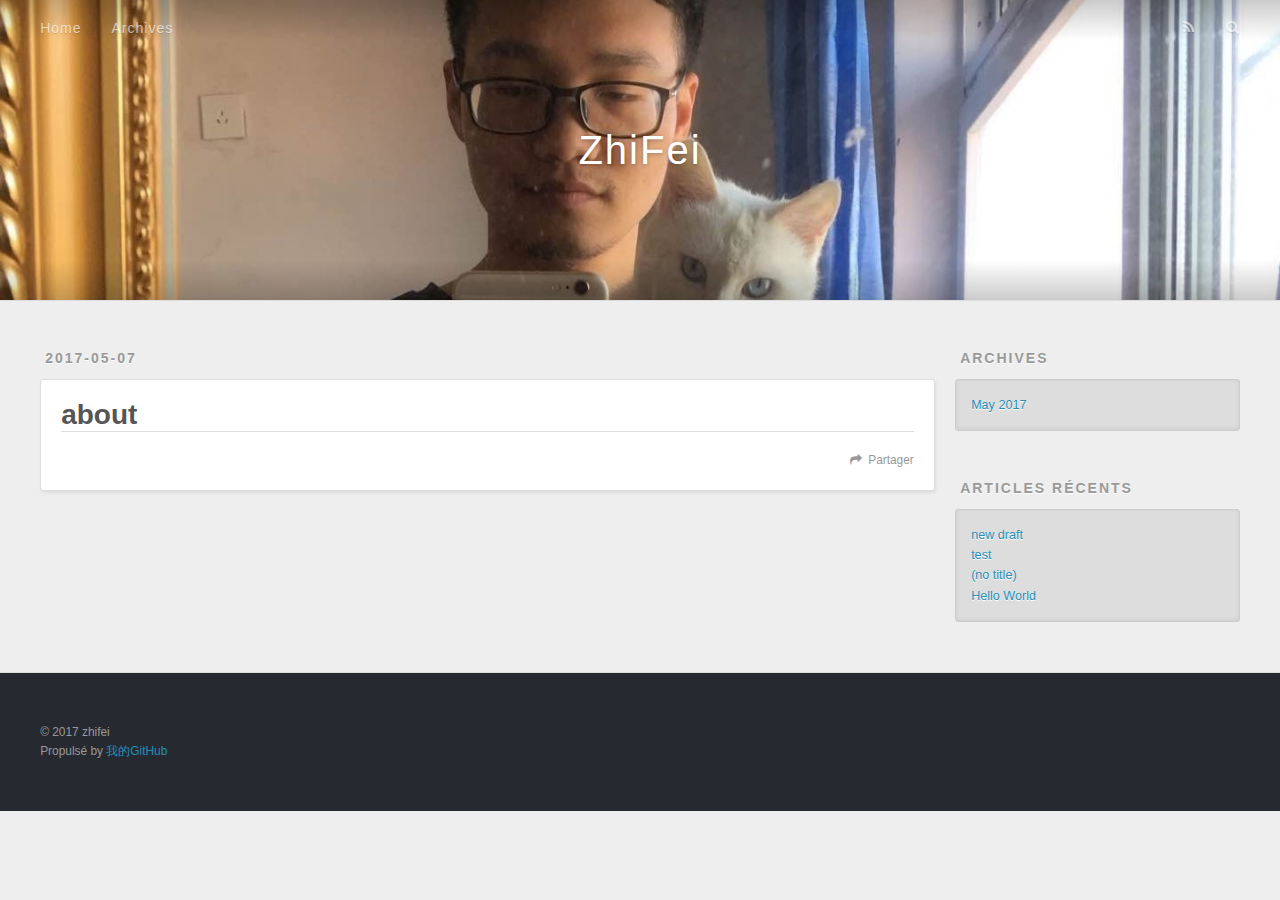
==== commit c90fd729: "Site updated: 2017-05-07 16:32:54" ====
--- a/about/index.html
+++ b/about/index.html
@@ -3,17 +3,17 @@
 <head>
   <meta charset="utf-8">
   
-  <title>about | Hexo</title>
+  <title>about | ZhiFei</title>
   <meta name="viewport" content="width=device-width, initial-scale=1, maximum-scale=1">
   <meta property="og:type" content="website">
 <meta property="og:title" content="about">
 <meta property="og:url" content="http://yoursite.com/about/index.html">
-<meta property="og:site_name" content="Hexo">
+<meta property="og:site_name" content="ZhiFei">
 <meta property="og:updated_time" content="2017-05-07T07:31:49.798Z">
 <meta name="twitter:card" content="summary">
 <meta name="twitter:title" content="about">
   
-    <link rel="alternate" href="/atom.xml" title="Hexo" type="application/atom+xml">
+    <link rel="alternate" href="/atom.xml" title="ZhiFei" type="application/atom+xml">
   
   
     <link rel="icon" href="/favicon.png">
@@ -34,7 +34,7 @@
   <div id="header-outer" class="outer">
     <div id="header-title" class="inner">
       <h1 id="logo-wrap">
-        <a href="/" id="logo">Hexo</a>
+        <a href="/" id="logo">ZhiFei</a>
       </h1>
       
     </div>
@@ -49,9 +49,9 @@
       </nav>
       <nav id="sub-nav">
         
-          <a id="nav-rss-link" class="nav-icon" href="/atom.xml" title="RSS Feed"></a>
+          <a id="nav-rss-link" class="nav-icon" href="/atom.xml" title="Flux RSS"></a>
         
-        <a id="nav-search-btn" class="nav-icon" title="Search"></a>
+        <a id="nav-search-btn" class="nav-icon" title="Rechercher"></a>
       </nav>
       <div id="search-form-wrap">
         <form action="//google.com/search" method="get" accept-charset="UTF-8" class="search-form"><input type="search" name="q" class="search-form-input" placeholder="Search"><button type="submit" class="search-form-submit">&#xF002;</button><input type="hidden" name="sitesearch" value="http://yoursite.com"></form>
@@ -86,7 +86,7 @@
       
     </div>
     <footer class="article-footer">
-      <a data-url="http://yoursite.com/about/index.html" data-id="cj2eek14j0001q8ouq90cphbi" class="article-share-link">Share</a>
+      <a data-url="http://yoursite.com/about/index.html" data-id="cj2eekzfg00014koumnfsfcc9" class="article-share-link">Partager</a>
       
       
     </footer>
@@ -120,7 +120,7 @@
   
     
   <div class="widget-wrap">
-    <h3 class="widget-title">Recent Posts</h3>
+    <h3 class="widget-title">Articles récents</h3>
     <div class="widget">
       <ul>
         
@@ -145,6 +145,8 @@
   </div>
 
   
+    
+  
 </aside>
         
       </div>
@@ -152,8 +154,8 @@
   
   <div class="outer">
     <div id="footer-info" class="inner">
-      &copy; 2017 John Doe<br>
-      Powered by <a href="http://hexo.io/" target="_blank">Hexo</a>
+      &copy; 2017 zhifei<br>
+      Propulsé by <a href="https://github.com/zhifeigithub" target="_blank">我的GitHub</a>
     </div>
   </div>
 </footer>
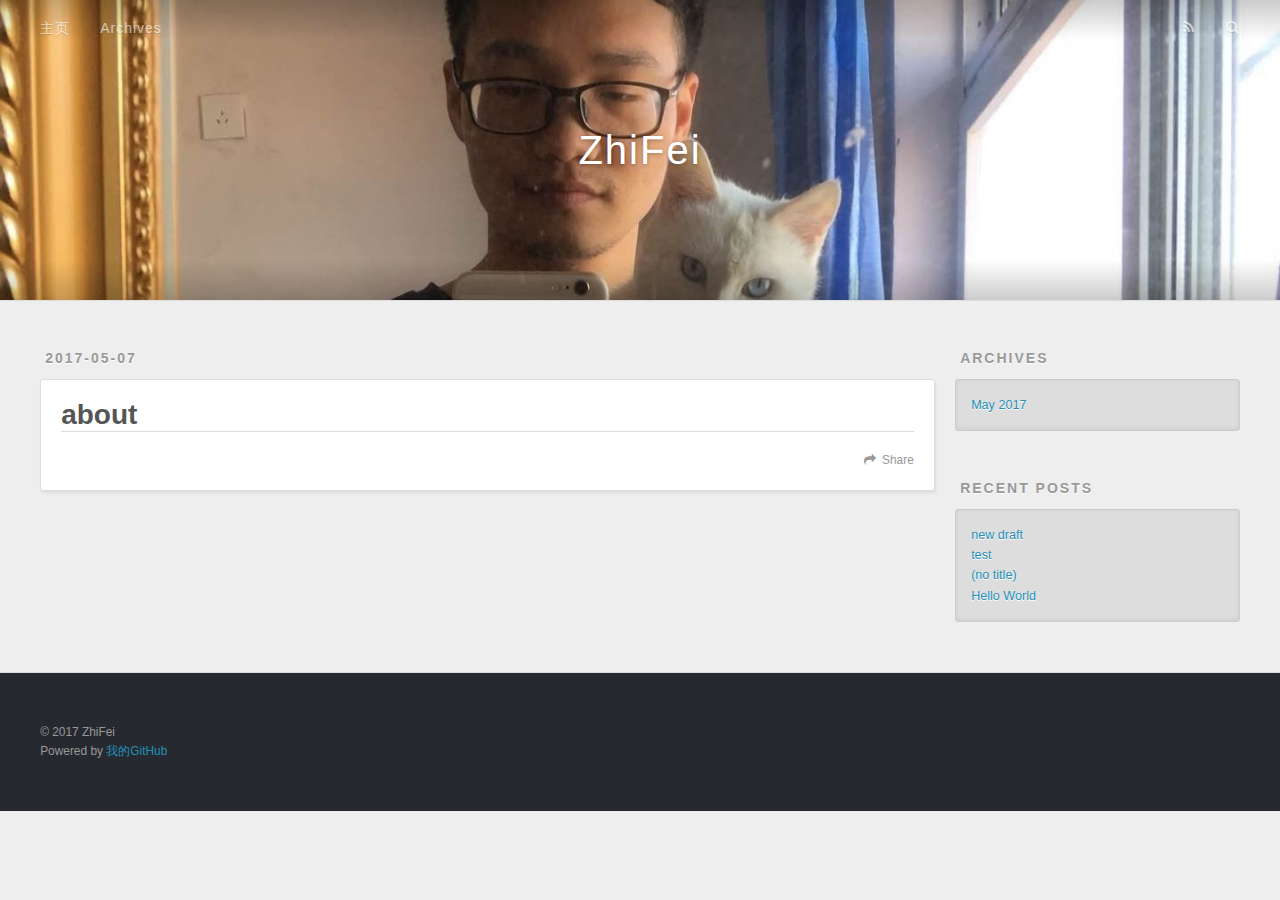
==== commit 2e75446b: "Site updated: 2017-05-07 16:52:42" ====
--- a/about/index.html
+++ b/about/index.html
@@ -19,7 +19,7 @@
     <link rel="icon" href="/favicon.png">
   
   
-    <link href="//fonts.googleapis.com/css?family=Source+Code+Pro" rel="stylesheet" type="text/css">
+    <link href="" rel="stylesheet" type="text/css">
   
   <link rel="stylesheet" href="/css/style.css">
   
@@ -42,16 +42,16 @@
       <nav id="main-nav">
         <a id="main-nav-toggle" class="nav-icon"></a>
         
-          <a class="main-nav-link" href="/">Home</a>
+          <a class="main-nav-link" href="/">主页</a>
         
           <a class="main-nav-link" href="/archives">Archives</a>
         
       </nav>
       <nav id="sub-nav">
         
-          <a id="nav-rss-link" class="nav-icon" href="/atom.xml" title="Flux RSS"></a>
+          <a id="nav-rss-link" class="nav-icon" href="/atom.xml" title="RSS Feed"></a>
         
-        <a id="nav-search-btn" class="nav-icon" title="Rechercher"></a>
+        <a id="nav-search-btn" class="nav-icon" title="Search"></a>
       </nav>
       <div id="search-form-wrap">
         <form action="//google.com/search" method="get" accept-charset="UTF-8" class="search-form"><input type="search" name="q" class="search-form-input" placeholder="Search"><button type="submit" class="search-form-submit">&#xF002;</button><input type="hidden" name="sitesearch" value="http://yoursite.com"></form>
@@ -86,7 +86,7 @@
       
     </div>
     <footer class="article-footer">
-      <a data-url="http://yoursite.com/about/index.html" data-id="cj2eekzfg00014koumnfsfcc9" class="article-share-link">Partager</a>
+      <a data-url="http://yoursite.com/about/index.html" data-id="cj2efy24s000174ouuzkbmcab" class="article-share-link">Share</a>
       
       
     </footer>
@@ -120,7 +120,7 @@
   
     
   <div class="widget-wrap">
-    <h3 class="widget-title">Articles récents</h3>
+    <h3 class="widget-title">Recent Posts</h3>
     <div class="widget">
       <ul>
         
@@ -154,22 +154,22 @@
   
   <div class="outer">
     <div id="footer-info" class="inner">
-      &copy; 2017 zhifei<br>
-      Propulsé by <a href="https://github.com/zhifeigithub" target="_blank">我的GitHub</a>
+      &copy; 2017 ZhiFei<br>
+      Powered by <a href="https://github.com/zhifeigithub" target="_blank">我的GitHub</a>
     </div>
   </div>
 </footer>
     </div>
     <nav id="mobile-nav">
   
-    <a href="/" class="mobile-nav-link">Home</a>
+    <a href="/" class="mobile-nav-link">主页</a>
   
     <a href="/archives" class="mobile-nav-link">Archives</a>
   
 </nav>
     
 
-<script src="//ajax.googleapis.com/ajax/libs/jquery/2.0.3/jquery.min.js"></script>
+<script src="/js/jquery-3.2.1.min.js"></script>
 
 
   <link rel="stylesheet" href="/fancybox/jquery.fancybox.css">
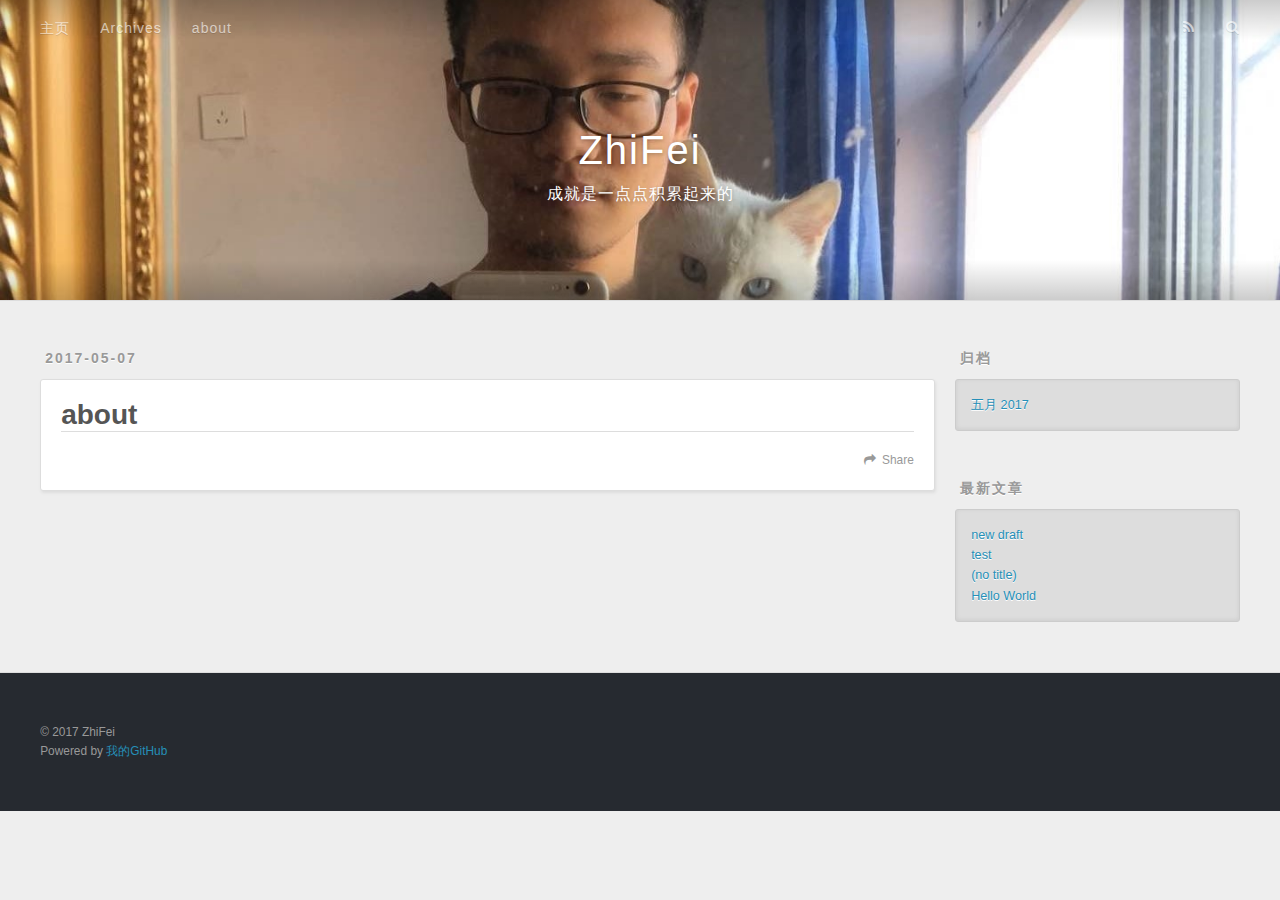
==== commit 5d2024c9: "Site updated: 2017-05-07 18:19:27" ====
--- a/about/index.html
+++ b/about/index.html
@@ -5,13 +5,16 @@
   
   <title>about | ZhiFei</title>
   <meta name="viewport" content="width=device-width, initial-scale=1, maximum-scale=1">
-  <meta property="og:type" content="website">
+  <meta name="description" content="ZhiFei的博客">
+<meta property="og:type" content="website">
 <meta property="og:title" content="about">
-<meta property="og:url" content="http://yoursite.com/about/index.html">
+<meta property="og:url" content="http://zhifeigithub.github.io/about/index.html">
 <meta property="og:site_name" content="ZhiFei">
+<meta property="og:description" content="ZhiFei的博客">
 <meta property="og:updated_time" content="2017-05-07T07:31:49.798Z">
 <meta name="twitter:card" content="summary">
 <meta name="twitter:title" content="about">
+<meta name="twitter:description" content="ZhiFei的博客">
   
     <link rel="alternate" href="/atom.xml" title="ZhiFei" type="application/atom+xml">
   
@@ -37,6 +40,10 @@
         <a href="/" id="logo">ZhiFei</a>
       </h1>
       
+        <h2 id="subtitle-wrap">
+          <a href="/" id="subtitle">成就是一点点积累起来的</a>
+        </h2>
+      
     </div>
     <div id="header-inner" class="inner">
       <nav id="main-nav">
@@ -46,15 +53,17 @@
         
           <a class="main-nav-link" href="/archives">Archives</a>
         
+          <a class="main-nav-link" href="/about">about</a>
+        
       </nav>
       <nav id="sub-nav">
         
           <a id="nav-rss-link" class="nav-icon" href="/atom.xml" title="RSS Feed"></a>
         
-        <a id="nav-search-btn" class="nav-icon" title="Search"></a>
+        <a id="nav-search-btn" class="nav-icon" title="搜索"></a>
       </nav>
       <div id="search-form-wrap">
-        <form action="//google.com/search" method="get" accept-charset="UTF-8" class="search-form"><input type="search" name="q" class="search-form-input" placeholder="Search"><button type="submit" class="search-form-submit">&#xF002;</button><input type="hidden" name="sitesearch" value="http://yoursite.com"></form>
+        <form action="//google.com/search" method="get" accept-charset="UTF-8" class="search-form"><input type="search" name="q" class="search-form-input" placeholder="Search"><button type="submit" class="search-form-submit">&#xF002;</button><input type="hidden" name="sitesearch" value="http://zhifeigithub.github.io"></form>
       </div>
     </div>
   </div>
@@ -86,7 +95,7 @@
       
     </div>
     <footer class="article-footer">
-      <a data-url="http://yoursite.com/about/index.html" data-id="cj2efy24s000174ouuzkbmcab" class="article-share-link">Share</a>
+      <a data-url="http://zhifeigithub.github.io/about/index.html" data-id="cj2ej02fd0001wkourbrykmx7" class="article-share-link">Share</a>
       
       
     </footer>
@@ -110,9 +119,9 @@
   
     
   <div class="widget-wrap">
-    <h3 class="widget-title">Archives</h3>
+    <h3 class="widget-title">归档</h3>
     <div class="widget">
-      <ul class="archive-list"><li class="archive-list-item"><a class="archive-list-link" href="/archives/2017/05/">May 2017</a></li></ul>
+      <ul class="archive-list"><li class="archive-list-item"><a class="archive-list-link" href="/archives/2017/05/">五月 2017</a></li></ul>
     </div>
   </div>
 
@@ -120,7 +129,7 @@
   
     
   <div class="widget-wrap">
-    <h3 class="widget-title">Recent Posts</h3>
+    <h3 class="widget-title">最新文章</h3>
     <div class="widget">
       <ul>
         
@@ -145,8 +154,6 @@
   </div>
 
   
-    
-  
 </aside>
         
       </div>
@@ -166,6 +173,8 @@
   
     <a href="/archives" class="mobile-nav-link">Archives</a>
   
+    <a href="/about" class="mobile-nav-link">about</a>
+  
 </nav>
     
 
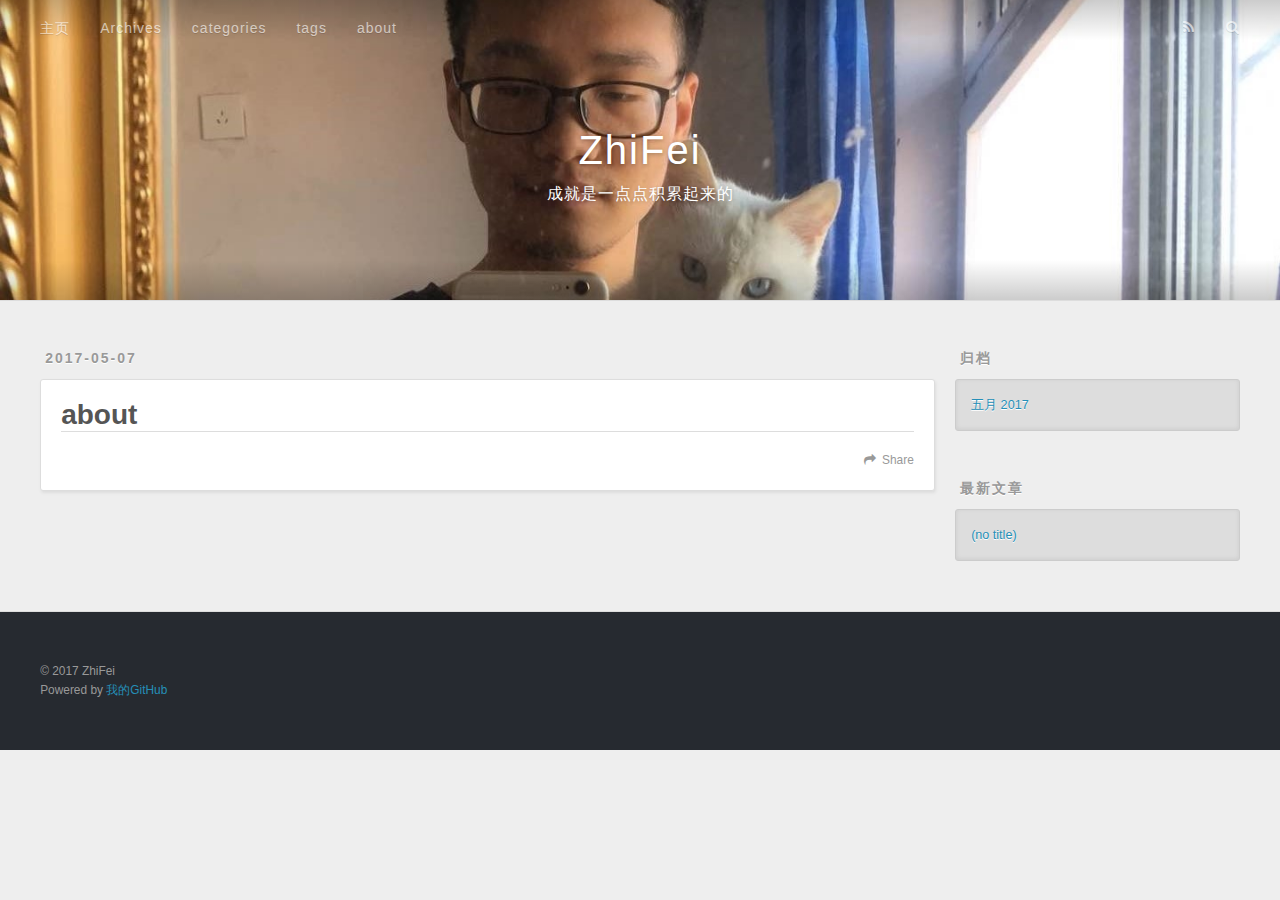
==== commit 24af32be: "Site updated: 2017-05-07 18:48:54" ====
--- a/about/index.html
+++ b/about/index.html
@@ -53,6 +53,10 @@
         
           <a class="main-nav-link" href="/archives">Archives</a>
         
+          <a class="main-nav-link" href="/categories">categories</a>
+        
+          <a class="main-nav-link" href="/tags">tags</a>
+        
           <a class="main-nav-link" href="/about">about</a>
         
       </nav>
@@ -95,7 +99,7 @@
       
     </div>
     <footer class="article-footer">
-      <a data-url="http://zhifeigithub.github.io/about/index.html" data-id="cj2ej02fd0001wkourbrykmx7" class="article-share-link">Share</a>
+      <a data-url="http://zhifeigithub.github.io/about/index.html" data-id="cj2ekla3z00034souoy71tesd" class="article-share-link">Share</a>
       
       
     </footer>
@@ -134,19 +138,7 @@
       <ul>
         
           <li>
-            <a href="/2017/05/07/new-draft/">new draft</a>
-          </li>
-        
-          <li>
-            <a href="/2017/05/07/test/">test</a>
-          </li>
-        
-          <li>
-            <a href="/2017/05/07/untitled/">(no title)</a>
-          </li>
-        
-          <li>
-            <a href="/2017/05/06/hello-world/">Hello World</a>
+            <a href="/2017/05/06/hello-world/">(no title)</a>
           </li>
         
       </ul>
@@ -173,6 +165,10 @@
   
     <a href="/archives" class="mobile-nav-link">Archives</a>
   
+    <a href="/categories" class="mobile-nav-link">categories</a>
+  
+    <a href="/tags" class="mobile-nav-link">tags</a>
+  
     <a href="/about" class="mobile-nav-link">about</a>
   
 </nav>
